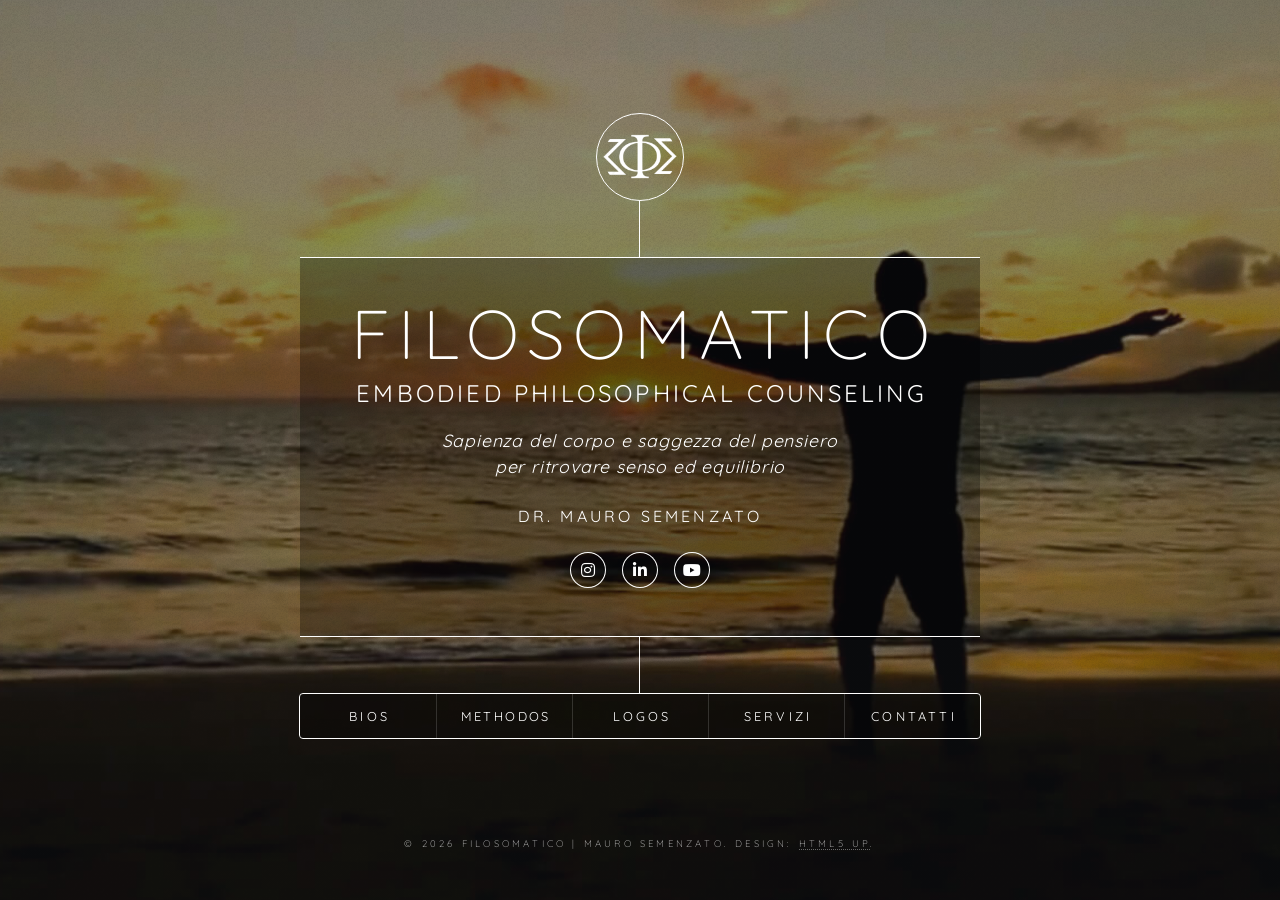
==== index.html @ 144b0bae "correzione micro testimonial" ====
<!DOCTYPE HTML>
<html lang="it">
<head>
    <title>Filosomatico | Somatic Experiencing | Embodied Philosophical Counseling</title>
    <meta charset="utf-8" />
    <meta name="viewport" content="width=device-width, initial-scale=1, user-scalable=no" />
    
    <meta name="description" content="Dr. Mauro Semenzato – Embodied Philosophical Counseling e Somatic Experiencing. Integrazione di corpo e parola per affrontare stress, addiction e burnout a Mestre e online." />
    <link rel="canonical" href="https://filosomatico.com/" />
    
    <meta property="og:type" content="website" />
    <meta property="og:url" content="https://filosomatico.com/" />
    <meta property="og:title" content="Filosomatico | Somatic Experiencing | Embodied Philosophical Counseling" />
    <meta property="og:description" content="Integrazione di corpo e parola per affrontare stress, addiction e burnout a Mestre e online con il Dr. Mauro Semenzato." />
    <meta property="og:image" content="https://filosomatico.com/images/screenhome.jpg" />

    <meta property="twitter:card" content="summary_large_image" />
    <meta property="twitter:url" content="https://filosomatico.com/" />
    <meta property="twitter:title" content="Filosomatico | Somatic Experiencing | Embodied Philosophical Counseling" />
    <meta property="twitter:description" content="Integrazione di corpo e parola per affrontare stress, addiction e burnout a Mestre e online con il Dr. Mauro Semenzato." />
    <meta property="twitter:image" content="https://filosomatico.com/images/screenhome.jpg" />

    <link rel="icon" type="image/png" href="images/favicon.png">
    <link rel="stylesheet" href="assets/css/main.css?v=4.0" />
    <noscript><link rel="stylesheet" href="assets/css/noscript.css" /></noscript>

    <script type="application/ld+json">
    {
      "@context": "https://schema.org",
      "@graph": [
        {
          "@type": "WebSite",
          "@id": "https://filosomatico.com/#website",
          "url": "https://filosomatico.com",
          "name": "Filosomatico",
          "publisher": { "@id": "https://filosomatico.com/#organization" }
        },
        {
          "@type": "ProfessionalService",
          "@id": "https://filosomatico.com/#service",
          "name": "Filosomatico - Dr. Mauro Semenzato",
          "url": "https://filosomatico.com",
          "image": "https://filosomatico.com/images/screenhome.jpg",
          "description": "Embodied Philosophical Counseling e Somatic Experiencing a Mestre e online.",
          "address": {
            "@type": "PostalAddress",
            "addressLocality": "Mestre",
            "addressRegion": "VE",
            "addressCountry": "IT"
          }
        },
        {
          "@type": "Organization",
          "@id": "https://filosomatico.com/#organization",
          "name": "Filosomatico",
          "url": "https://filosomatico.com",
          "logo": {
            "@type": "ImageObject",
            "url": "https://filosomatico.com/images/logo.png"
          },
          "sameAs": ["https://www.linkedin.com/in/maurosemenzato/"]
        },
        {
          "@type": "Person",
          "@id": "https://filosomatico.com/#author",
          "name": "Mauro Semenzato",
          "jobTitle": "Philosophical Counselor",
          "url": "https://filosomatico.com",
          "sameAs": ["https://www.linkedin.com/in/maurosemenzato/"]
        }
      ]
    }
    </script>
</head>
    <body class="is-preload">

        <div id="wrapper">

            <header id="header">
                <div class="logo">
                    <img src="images/logo-bianco.png" class="blend-logo" alt="Logo Filosomatico: Sintesi tra Soma (corpo), Sophia (saggezza) e Philia (amore, amicizia)" />
                </div>
                <div class="content">
                    <div class="inner">
                        <h1>Filosomatico</h1>
                        <h2><strong>Embodied Philosophical Counseling</strong></h2>
                        
                        <div style="margin-bottom: 1.5rem; text-transform: none !important; letter-spacing: 0.05rem; line-height: 1.5; font-size: clamp(0.8rem, 2.5vw, 1.1rem);">
                            <span style="display: block; white-space: nowrap;"><strong><em>Sapienza del corpo e saggezza del pensiero</em></strong></span>
                            <span style="display: block; white-space: nowrap;"><strong><em>per ritrovare senso ed equilibrio</em></strong></span>
                        </div>
                        
                        <h3 style="margin-bottom: 0;"><strong>dr. Mauro Semenzato</strong></h3>
                        
                        <ul class="icons" style="margin-top: 1.5rem; margin-bottom: 0;">
                            <li><a href="https://www.instagram.com/filosomatico" class="icon brands fa-instagram" target="_blank"><span class="label">Instagram</span></a></li>
                            <li><a href="https://www.linkedin.com/in/maurosemenzato" class="icon brands fa-linkedin-in" target="_blank"><span class="label">LinkedIn</span></a></li>
                            <li><a href="INSERISCI_QUI_LINK_YOUTUBE" class="icon brands fa-youtube" target="_blank"><span class="label">YouTube</span></a></li>
                        </ul>
                    </div>
                </div>
                <nav>
                    <ul>
                        <li><a href="#intro"><strong>Bios</strong></a></li>
                        <li><a href="#methodos" style="letter-spacing: 0.15rem !important; text-indent: 0.15rem !important;"><strong>Methodos</strong></a></li>
                        <li><a href="#logos"><strong>Logos</strong></a></li>
                        <li><a href="#about"><strong>Servizi</strong></a></li>
                        <li><a href="#contact"><strong>Contatti</strong></a></li>
                    </ul>
                </nav>
            </header>
				<!-- Main -->
					<div id="main">

    <article id="intro">
        <h2 class="major">Bios</h2>
        <span class="image main"><img src="images/quadro-1.jpg" alt="Dettaglio del quadro astratto presente nello studio di Mauro Semenzato" /></span>
        <h3>L'atto motorio è la culla della mente (C.R. Sherrington)</h3>

        <p>Mi chiamo Mauro, sono figlio di due insegnanti di educazione fisica e sono stato un giovane sportivo io stesso. Da ragazzo pensavo che sarei diventato un atleta professionista. Oppure uno scrittore. O magari uno scienziato, un astronomo.</p>

        <p>Mi piaceva saltare, mi piaceva scrivere e mi piacevano le stelle e la natura.</p>

        <p>
            <span class="image left">
                <img src="images/filosomatico-instagram.jpg" alt="Mauro Semenzato Mindful movement meditazione in movimento in riva all'oceano" />
            </span>
            Da oltre vent'anni, invece, <span class="evidenza">mi occupo di consapevolezza corporea, di mindfulness in movimento e di pratiche di regolazione del sistema nervoso</span> per l'equilibrio psicofisico e il benessere delle persone.
        </p>

        <p>Ho una prima Laurea con Lode in Filosofia, una seconda laurea con 110/110 in Psicologia e sono stato borsista di ricerca in Neuroetica delle Dipendenze presso la SISSA di Trieste.</p>

        <p>La passione per la mediazione corporea nella relazione d'aiuto mi ha portato a completare diversi percorsi pluriennali di formazione, tra cui <a href="#methodos">Somatic Experiencing®</a>, <a href="#methodos">Approccio Trager®</a> e <a href="#methodos">Counseling Umanistico Integrato</a>, oltre a fare esperienza diretta di metodologie come Metodo Feldenkrais, Prenatal and Birth Therapy, Costellazioni Sistemiche Spirituali, Metodo Hoffman e due diversi protocolli di mindfulness (MBSR e MBLC).</p>

        <p>
            <span class="image left">
                <img src="images/Bios-primo-piano.jpg" alt="Primo piano dr. Mauro Semenzato - Filosofo Counselor Somatic Experiencing Practitioner" />
            </span>
            Ognuna di queste esperienze mi ha lasciato qualcosa di importante sul piano professionale ma, ancor più, sul piano personale.
        </p>

        <p>Dal 2013 lavoro nell'ambito della cura delle dipendenze, dal 2016 presso il <a href="https://www.centrosoranzo.it" target="_blank">Centro Soranzo</a> - struttura d'eccellenza che adotta un <span class="evidenza">approccio psicotraumatologico integrato ai disturbi da addiction.</span></p>

        <p>Dal 2021 faccio parte del direttivo SITD Triveneto e svolgo attività di ricerca, divulgazione e formazione sulla cura e la prevenzione delle dipendenze, in collaborazione con università e istituzioni scientifiche.</p>

        <p>Come membro del team di Assistenti di <a href="https://www.somatic-experiencing.it/" target="_blank">Somatic Experiencing® - Italia</a> affianco i professionisti e le professioniste in formazione e sono autorizzato ad offrire loro le sessioni certificate obbligatorie ai fini del conseguimento del diploma di Somatic Experiencing® Practitioner.</p>

        <p>
            <span class="image left">
                <img src="images/pragma.jpg" alt="Mauro Semenzato docente al Master in Counseling Filosofico di PRAGMA Society" />
            </span>
            Da alcuni anni collaboro con il <a href="https://pragmasociety.org/master-counseling-filosofico/" target="_blank">Master in Counseling Filosofico</a> di PRAGMA Society (Milano), svolgendo attività di <span class="evidenza">docenza sui temi delle attività a mediazione corporea e animale</span>, mentre in passato ho contribuito all’esperienza del Seminario Aperto di Pratiche Filosofiche dell’Università “Ca’ Foscari” di Venezia.
        </p>

        <p>Il mio focus attuale è <span class="evidenza">l'integrazione delle competenze di embodiment e di regolazione del sistema nervoso con quelle filosofiche e del pensiero pratico</span>, al servizio della relazione d'aiuto, delle persone, dei professionisti e delle équipe multidisciplinari con cui collaboro o di cui faccio parte.</p>

        <p>A margine di tutto ciò, suono la chitarra e scrivo canzoni da quando avevo dieci anni e ho un'inspiegabile passione per le avanguardie pittoriche del primo '900, in particolare per il movimento espressionista Blaue Reiter.</p>

        <p>
            <span class="image left">
                <img src="images/comunicazionearcaica1.jpg" alt="Mauro Semenzato - Dialogo tonico-posturale con un cavallo al pascolo in montagna" />
            </span>
            Amo ancora soffermarmi a guardare le stelle e, quando posso, me ne scappo a camminare in natura, specialmente in montagna.
        </p>
        
        <p>Ci trovo sempre qualche cosa da imparare, su me stesso e sulla nostra condizione di animali umani.</p>
        
        <p>Ne sa qualcosa chi mi segue sui miei profili social, soprattutto su Instagram.</p>

        <p>Se ne hai voglia puoi farlo anche tu. :-)</p>

        <ul class="icons bios-socials">
            <li><a href="https://www.instagram.com/filosomatico" class="icon brands fa-instagram" target="_blank"><span class="label">Instagram</span></a></li>
            <li><a href="https://www.linkedin.com/in/maurosemenzato" class="icon brands fa-linkedin-in" target="_blank"><span class="label">LinkedIn</span></a></li>
            <li><a href="INSERISCI_QUI_LINK_YOUTUBE" class="icon brands fa-youtube" target="_blank"><span class="label">YouTube</span></a></li>
        </ul>

        <hr class="bios-divider" />

        <h3 class="major bios-testimonials-title">Dicono di me</h3>

        <div class="testimonials-grid">
            
            <div class="testimonial-card">
                <div class="testimonial-header">
                    <div class="avatar-container">
                        <img src="images/enrico.jpg" alt="Ritratto di Enrico Gallorini">
                    </div>
                    <div class="quote-icon">“</div>
                </div>
                <p class="testimonial-text">
                    Mi ha insegnato, quando più ne avevo bisogno, a ricondurre la mente al corpo per ritrovare calma e centratura. Con il suo aiuto non soltanto <span class="highlight">ho ritrovato il dono della presenza mentale e la capacità di meravigliarmi per le cose ordinarie, ma ne ho anche tratto nuove ispirazioni per il mio lavoro.</span> Provo ancora gratitudine per il percorso fatto assieme.
                </p>
                <div class="testimonial-author">
                    <span class="author-name">Enrico Gallorini</span>
                    <span class="author-role">CEO @ GRS Research & Strategy, Dubai</span>
                    <span class="author-book">Autore di "In-Person: A Journey Through the Unstoppable Evolution of Events" (2024)</span>
                    <a href="https://in-person.website" target="_blank" class="author-link">Scopri il suo libro</a>
                </div>
            </div>

            <div class="testimonial-card">
                <div class="testimonial-header">
                    <div class="avatar-container">
                        <img src="images/foto-testimonial.jpg" alt="Ritratto della testimonial">
                    </div>
                    <div class="quote-icon">“</div>
                </div>
                <p class="testimonial-text">
                    Under Construction <span class="highlight">Under construction</span>
                </p>
                <div class="testimonial-author">
                    <span class="author-name">Under Construction</span>
                    <span class="author-role">Under construction</span>
                    
                    <a href="LINK_AMAZON_O_EDITORE" target="_blank" class="author-link">Scopri il suo libro</a>
                </div>
            </div>

        </div>
    </article>
                        

	<article id="methodos">
    <h2 class="major">Methodos</h2>
    <span class="image main"><img src="images/quadro-2.jpg" alt="Dettaglio del quadro astratto presente nello studio di Mauro Semenzato" /></span>

    <h3>Embodied Philosophical Counseling</h3>
    <p>Una via che nasce dall'intreccio di tanti sentieri.</p>

    <p>Quando sentiamo la parola "metodo" tendiamo a pensare a una sorta di manuale di istruzioni. 
    Eppure l'etimologia di "methodos" rimanda all'idea del cammino, del passaggio che conduce oltre e altrove, un po' come un valico tra due montagne. 
    E come sanno bene gli assidui camminatori, allo stesso valico si può giungere seguendo percorsi differenti, che convergono verso la medesima direzione.</p>

    <p>Così è stato per il mio percorso di evoluzione personale e professionale, che si è nutrito di molteplici radici, ognuna delle quali svolge un ruolo nel mio modo di lavorare con le persone.</p>

    <div id="EPC-deep" class="contenuto-nascosto">
        <p>Chiamo dunque "Embodied Philosophical Counseling" l'insieme di competenze che caratterizza la mia offerta di servizi.</p>
        
        <p>In questa pagina potrai approfondire ognuna delle metodologie specifiche in cui mi sono diplomato e delle cui caratteristiche potrai usufruire. 
        Ad esse va aggiunta l'attitudine filosofica, come sfondo di senso e imprescindibile collante.</p>

        <p><span class="evidenza">Filosofia. In cosa fa la differenza?</span></p>

        <p>Adottare un approccio filosofico alla relazione d'aiuto significa per me molte cose, ma ce ne sono alcune che voglio portare alla tua attenzione:</p>
        
        <ul>
            <li>Lavoreremo fianco a fianco, come due ricercatori del vero, del bello e del buono, in vista del tuo bene e della tua fioritura esistenziale.</li>
            <li>Ti aiuterò a sottoporre la tua vita ad esame sulla base dei tuoi stessi valori, della tua stessa ragione e della tua sensibilità.</li>
            <li>Non ti sottoporrò a diagnosi e non ti dirò dall'alto che cosa devi fare, ma potrò invitarti a fare pratica di regolazione e determinazione di te.</li>
            <li>Ti aiuterò a fare chiarezza nella confusione, distinguendo ogni dettaglio dall'altro con rigore e precisione (diairesis) ma senza mai perdere le connessioni e la visione d'insieme (synagoge).</li>
            <li>Sarò aperto a incontrare la tua visione del mondo, qualunque essa sia, desideroso di comprenderla a fondo come una delle possibili risposte al mistero di esistere.</li>
            <li>Sarò pronto ad affrontare dilemmi etici e temi spirituali, senza preclusioni o pregiudizi.</li>
            <li>Non indietreggerò di fronte al tema della morte e del rapporto con l'assoluto, se questo sarà importante per te.</li>
            <li>Sarò la tua guida nei luoghi non visti e non pensati del tuo mondo e, come tale, sarò disposto ad imparare ad ogni istante da te. Al tempo stesso, ti solleciterò con il mio sguardo sulle cose, il mio pensiero e il mio sentire.</li>
        </ul>
    </div>

    <ul class="actions" style="clear: both; margin-top: 1rem;">
        <li><a href="javascript:void(0);" class="button" onclick="gestisciTesto('EPC-deep', this)">Espandi</a></li>
    </ul>

        
    <h3>Somatic Experiencing&reg;</h3>
    <p>"Il trauma non è nell'evento, ma in ciò che tratteniamo dentro in assenza di un testimone empatico" (Peter Levine)</p>

    <p>Sviluppato a partire dagli anni settanta del secolo scorso da Peter Levine, ricercatore multidisciplinare che si è occupato di fisiologia dello stress, biologia, etologia, neuroscienze e psicologia, Somatic Experiencing&reg; è un approccio naturalistico e psicofisiologico alla rinegoziazione delle esperienze traumatiche, basato su un'articolata comprensione neurofisiologica ed etologica della risposta allo stress.</p>

    <div id="SE-deep" class="contenuto-nascosto">
        <p>Dal punto di vista metodologico, si impernia sull’accompagnamento del cliente nell’esplorazione della propria esperienza corporea (cinestesica, propriocettiva ed enterocettiva) a partire da una relazione sintonizzata con l’operatore e dalla creazione di condizioni percepite come sicure.</p>

        <p><span class="evidenza">Obiettivo dell'intervento è il ripristino delle capacità di regolazione dell’organismo</span>, attraverso il completamento delle risposte alla minaccia rimaste inconcluse in occasione dell'evento traumatico o a causa dell'atmosfera traumatica del passato: il trauma non risiede nell'evento, ma nella fisiologia alterata dai processi non completati.</p>

        <p>Il focus dell'operatore, pertanto, non sarà sui contenuti della narrazione del cliente ma sulle risposte fisiologiche del suo sistema nervoso autonomo, che si manifestano attraverso il corpo e che si possono notare con l'osservazione o percepire per risonanza.</p>

        <p><span class="evidenza">Oltre il linguaggio: parlare all'Animale che siamo</span></p>

        <p>"Zoon logon echon": secondo la definizione aristotelica, l'umano è un animale (Zoon) dotato di linguaggio e di pensiero razionale. Su questa specificità si concentra la maggior parte delle "terapie della parola", che abbandonano il corpo alla sfera di competenza esclusiva dell'intervento biomedico e del suo approccio meccanicistico.</p>

        <p>Somatic Experiencing&reg;, invece, <span class="evidenza">si prende cura dello Zoon</span>, di quella base animale che, se trascurata, può prendere il sopravvento sulle nostre funzioni cognitive di regolazione delle emozioni ed elaborazione del pensiero.</p>

        <p>Per questo, durante le sessioni, la narrazione viene spesso spezzettata o rallentata: prioritario è dare tempo al sistema nervoso di processare le attivazioni fisiologiche legate alle memorie implicite che si riattivano nel presente, prima che queste sfuggano o diventino troppo intense e potenzialmente soverchianti.</p>

        <p>Per agevolare il processo, l'operatore aiuta il cliente a procedere lentamente, facendo un passo alla volta e alternando tra il contatto con elementi di sostegno e piccoli pezzi di materiale traumatico.</p>

        <p>In questo modo, si permette alla persona di fare esperienza incarnata di processi di autoregolazione efficaci e sostenuti dalle risorse attuali, in relazione a porzioni gestibili di memorie traumatiche del passato, che vengono così un po' alla volta rinegoziate a livello della fisiologia e non soltanto rielaborate cognitivamente in superficie.</p>

        <p>La rinegoziazione, più che assumere la forma di gesti volontari eclatanti, si manifesterà piuttosto sotto forma di processi autonomici involontari, assestamenti tonico-posturali, impulsi al movimento e movimenti preparatori legati a varie fasi di risposta alla minaccia, da seguire e accompagnare con calma e presenza, sentendone l'effetto nel corpo.</p>

        <p>Somatic Experiencing&reg; è un approccio basato sul contenimento: non promuove la catarsi, aiuta la persona a passare dalla frammentazione all’integrazione, recuperando la continuità del sé.</p>
    </div>

    <ul class="actions" style="clear: both; margin-top: 1rem;">
        <li><a href="javascript:void(0);" class="button" onclick="gestisciTesto('SE-deep', this)">Espandi</a></li>
    </ul>

    
    <h3>Approccio Trager&reg;</h3>
    <p>"Siamo immersi in un oceano di piacevolezza" (Milton Trager)</p>
    
    <p>Sviluppato dal medico e danzatore acrobatico americano Milton Trager (1908-1997), l'Approccio Trager&reg; è descritto come una disciplina di educazione al movimento che, attraverso il linguaggio del tocco e l'esplorazione consapevole del movimento, punta all'armonica integrazione di corpo e mente nell'interazione con l'ambiente e nelle gestualità della vita quotidiana.</p>

    <div id="Trager-deep" class="contenuto-nascosto">
        <p>Caratteristico di questo metodo è l'ascolto meditativo del corpo in movimento, specialmente in relazione alla forza di gravità e alla polarità “tensione-distensione”, orientato da domande aperte che invitano a esplorare qualità positive come fluidità, leggerezza, stabilità, elasticità e piacevolezza, nonché a giocare con diversi ritmi, ampiezze e intensità.</p>

        <p>Esso comprende una componente di esplorazione del movimento attivo, che si può svolgere facilmente anche in gruppo (una sorta di mindfulness in movimento orientata da immagini e domande aperte) e una componente di esplorazione del movimento passivo (lasciarsi muovere dall'operatore) che si svolge in sessioni individuali con l'ausilio di un lettino da massaggio, di una sedia, oppure di un materassino.</p>

        <p><span class="evidenza">Oltre la postura: la Via della piacevolezza</span></p>

        <p>Cuore del metodo, in entrambe le componenti, è senza dubbio la qualità della presenza e della consapevolezza che vengono sperimentate e coltivate, in primo luogo dall'operatore.</p>

        <p>Una profonda e concreta connessione con se stessi che, a partire dal corpo, si espande a comprendere l'ambiente circostante e perfino un senso di totalità: ciò che Romain Rolland chiamava "sentimento oceanico" e che, con Epicuro, potremmo ricondurre all'esperienza del "nudo piacere di vivere".</p>

        <p>Una Via della piacevolezza, dunque, che attraverso <span class="evidenza">il movimento conduce alla quiete della consapevolezza sentita della Vita che accade e ci sostiene.</span></p>

        <p>L'Approccio Trager&reg; è una tipologia di lavoro fortemente orientata alle risorse, che facilita l'accesso all'esperienza corporea e alla spontaneità, grazie all'accento sul piacere e sulla distensione, l'attitudine giocosa e non giudicante, la grande libertà di esplorazione e l'assenza di forme esecutive ortodosse a cui doversi adeguare in modo performativo.</p>

        <p>Nell'ottica di Milton Trager, gli eventi traumatici non si possono cancellare, ma gli schemi di tensione che ne derivano si possono modificare: il modo per farlo è accumulare sufficienti esperienze corporee di segno positivo, che facciano sperimentare al sistema nervoso quanto è possibile lasciar andare e stare bene ora.</p>
    </div>

    <ul class="actions" style="clear: both; margin-top: 1rem;">
        <li><a href="javascript:void(0);" class="button" onclick="gestisciTesto('Trager-deep', this)">Espandi</a></li>
    </ul>

   
    <h3>Counseling Umanistico Integrato</h3>
    <p>"Quel che sono è sufficiente, se solo riesco ad esserlo" (Carl Rogers)</p>
    
    <p>Il counseling è una relazione d’aiuto centrata sull’ascolto profondo e non giudicante della persona, dei suoi vissuti, delle sue difficoltà ma anche dei suoi desideri, dei suoi bisogni e delle sue qualità personali.</p>

    <div id="counseling-deep" class="contenuto-nascosto">
        <p>Il primo e fondamentale servizio che il counselor offre al proprio cliente è quello di un’accoglienza empatica, di uno spazio protetto in cui potersi esprimere liberamente, sentendosi realmente compreso, riconosciuto, rispettato e valorizzato.</p>
        
        <p>Il counseling muove dalla convinzione che in ognuno di noi vi siano le risorse necessarie a superare le situazioni più difficili e dolorose, per indirizzare la propria vita e le proprie scelte verso una condizione di maggiore felicità.</p>

        <p>A partire da questo presupposto, il counselor aiuta la persona a comprendere più a fondo e più chiaramente se stessa, le proprie convinzioni, le proprie emozioni, i propri desideri e obiettivi, in modo tale da trovare le proprie soluzioni creative e le proprie risposte, per affrontare particolari situazioni o specifici problemi di carattere non psicopatologico.</p>

        <p><span class="evidenza">NOTA</span></p>
        <ul>
            <li>Il Counseling non è psicoterapia</li>
            <li>Il Counseling non è un intervento di diagnosi e cura</li>
            <li>Un ciclo di counseling si struttura in un numero limitato di incontri (max 10 incontri); tra un ciclo di counseling e quello (eventuale) successivo va previsto un intervallo di tempo di almeno 100 giorni</li>
            <li>Il counselor è un professionista riconosciuto ai sensi della Legge n. 4 del 14 gennaio 2013</li>
        </ul>
    </div>

    <ul class="actions" style="clear: both; margin-top: 1rem;">
        <li><a href="javascript:void(0);" class="button" onclick="gestisciTesto('counseling-deep', this)">Espandi</a></li>
    </ul>

    
    <h3>Training Autogeno</h3>
    <p>"Essere in grado di distendersi significa non essere più in balia di se stessi" (J.H. Schulz)</p>
    
    <p>Sviluppato dallo psichiatra tedesco Johannes Heinrich Schulz a partire dagli anni '30, il Training Autogeno è una tecnica di auto-distensione che permette di produrre autonomamente modificazioni fisiologiche reali (regolazione del tono muscolare, della funzione vascolare e dell'attività viscerale) attraverso una specifica forma di concentrazione passiva.</p>

    <div id="TA-deep" class="contenuto-nascosto">
        <p>Il termine "autogeno" sottolinea la natura del metodo: non è un intervento subito dall'esterno, ma un processo che si genera (<em>genos</em>) da sé (<em>autos</em>). Attraverso l'apprendimento di una serie di esercizi di concentrazione mentale mirati a specifiche zone del corpo, la persona impara a indurre uno stato di commutazione autogena: un cambiamento profondo dello stato di coscienza che favorisce il recupero delle energie e il riequilibrio del sistema nervoso autonomo.</p>

        <p><span class="evidenza">Oltre il rilassamento: un esercizio di libertà</span></p>

        <p>Nel contesto Filosomatico, il Training Autogeno non è solo uno strumento per ridurre lo stress. È una pratica di "presenza" in cui la mente smette di voler controllare il corpo in modo muscolare e impara a <em>lasciar accadere</em> i processi fisiologici.</p>

        <p>Gli esercizi (Calore, Pesantezza, Cuore, Respiro, Plesso Solare e Fronte Fresca) diventano stazioni di un percorso di auto-osservazione che porta a una maggiore padronanza di sé e a una più profonda calma interiore. Questa metodologia si integra nel mio approccio come uno strumento fondamentale di auto-regolazione, fornendo al cliente una risorsa concreta e autonoma da portare nella propria quotidianità per gestire stati di ansia, insonnia o tensioni somatizzate.</p>
    </div>

    <ul class="actions" style="clear: both; margin-top: 1rem;">
        <li><a href="javascript:void(0);" class="button" onclick="gestisciTesto('TA-deep', this)">Espandi</a></li>
    </ul>
</article>

                      <article id="logos">
    <h2 class="major">Logos</h2>
    <span class="image main"><img src="images/quadro-1.jpg" alt="Dettaglio del quadro astratto presente nello studio di Mauro Semenzato" loading="lazy" /></span>
    <p>La parola come estensione del corpo.<br><br>Qui trovi alcune delle pubblicazioni e delle ricerche che sostengono e accompagnano il mio lavoro. Per restare aggiornatə, seguimi sui miei canali social.</p>
    
    <section>
        <ul class="icons">
            <li><a href="https://www.instagram.com/filosomatico" class="icon brands fa-instagram" target="_blank"><span class="label">Instagram</span></a></li>
            <li><a href="https://www.linkedin.com/in/maurosemenzato" class="icon brands fa-linkedin-in" target="_blank"><span class="label">LinkedIn</span></a></li>
            <li><a href="INSERISCI_QUI_LINK_YOUTUBE" class="icon brands fa-youtube" target="_blank"><span class="label">YouTube</span></a></li>
        </ul>

        <hr style="border: 0; border-top: 1px solid rgba(255, 255, 255, 0.1); margin-bottom: 3rem;" />
        
        <div class="libro-container">
            <span class="image left">
                <img src="images/primum-philosophari.jpg" alt="Primum Philosophari" loading="lazy" />
            </span>
            <h3>Primum Philosophari. Verità di tutti i tempi per la vita di tutti i giorni</h3>
            <p>Per questa antologia di pratiche filosofiche ho scritto due contributi, uno su Epicuro e uno su Marco Aurelio, entrambi centrati sul tema del corpo e della misura.<br>In un'epoca che ci spinge a oltrepassare compulsivamente ogni confine, il corpo ci riporta alla saggezza del limite, alla possibilità di abitare la soglia tra ciò che è dentro di noi e ciò che è tutto intorno a noi, con piena consapevolezza e responsabilità.</p>
            
            <div id="libro1-abstract" class="contenuto-nascosto">
                <p><strong>Frontespizi ed esergo:</strong></p>
                <span class="image fit">
                    <img src="images/Epicuro.png" alt="Epicuro" loading="lazy" />
                </span>
                <span class="image fit">
                    <img src="images/marco-aurelio.png" alt="Marco Aurelio" loading="lazy" />
                </span>
                <p><a href="https://www.mimesisedizioni.it/libro/9788857519203" target="_blank">Acquista</a></p>
            </div>
            
            <ul class="actions">
                <li><a href="javascript:void(0);" class="button" onclick="gestisciTesto('libro1-abstract', this)">Espandi</a></li>
            </ul>
        </div>

        <div class="libro-container">
            <span class="image left">
                <img src="images/comunicare-in-medicina.jpg" alt="Comunicare in medicina" loading="lazy" />
            </span>
            <h3>Comunicare in medicina. L'arte della relazione</h3>
            <p>In questo volume ho proposto la descrizione di un workshop di pratiche filosomatiche (ante litteram!) realizzato nel corso di un congresso dell'Ordine dei Medici di Venezia e dell'Università "Ca' Foscari" di Venezia, ispirato al pensiero di Marco Aurelio e intitolato "Il corpo e la cittadella interiore. Pratiche di ascolto e parola per la cura di sé e delle relazioni"</p>
            
            <div id="libro2-abstract" class="contenuto-nascosto">
                <p><a href="https://www.mimesisedizioni.it/libro/9788857525778" target="_blank">Acquista</a></p>
            </div>
            
            <ul class="actions">
                <li><a href="javascript:void(0);" class="button" onclick="gestisciTesto('libro2-abstract', this)">Espandi</a></li>
            </ul>
        </div>

        <div class="libro-container">
            <span class="image left">
                <img src="images/gestalt-trager.png" alt="Gestalt counseling e Trager" loading="lazy" />
            </span>
            <h3>Gestalt counseling e Approccio Trager®. Per un'arte relazionale dell'esperienza somatica</h3>
            <p>Pubblicato nel 2010 e non più disponibile in commercio, questo testo raccoglieva il lavoro e lo studio dei miei anni di formazione parallela in Counseling Umanistico Integrato e in Approccio Trager®, lanciando la sfida di comprendere e vivere realmente l'educazione somatica come un'arte della relazione incarnata.</p>
            <p>A distanza di tanti anni mi rendo conto che contiene alcune delle radici fondamentali del mio lavoro, della Pratica Filosomatica e dell'Embodied Philosophical Counseling.</p>
            <p>Espandi per vedere cosa ne diceva Gianni Francesetti, all'inizio della sua prefazione.</p>
            <div id="libro3-abstract" class="contenuto-nascosto">
                
                <span class="image fit">
                    <img src="images/prefazione.jpg" alt="Prefazione" loading="lazy" />
                </span>
            </div>
            
            <ul class="actions">
                <li><a href="javascript:void(0);" class="button" onclick="gestisciTesto('libro3-abstract', this)">Espandi</a></li>
            </ul>
        </div>

    <div class="libro-container">
    <span class="image left">
        <img src="images/aftercare.jpg" alt="Aftercare" loading="lazy" />
    </span>
    <h3>Aftercare e post-prevention nelle Addictions. Verso il benessere</h3>
    <p>A questo volume ho contribuito con un saggio intitolato "Yoga e altre pratiche contemplative basate sul movimento".</p>
    <p>Parzialmente tratto dal materiale della mia tesi di laurea in Psicologia su "Mindfulness e movimento: le Movement-based Embodied Contemplative Practices per il benessere psicofisico",
        il capitolo illustra su basi scientifiche le potenzialità di queste discipline nella cura delle dipendenze e nel benessere post-trattamento, sottolineando l'importanza di adottare
    opportuni accorgimenti trauma-informed.</p>
    <p>Espandi per visionare l'indice del mio contributo.</p>
        <div id="libroafter-abstract" class="contenuto-nascosto" style="clear: both; padding-top: 1.5rem;"> 
        
        <p style="margin-bottom: 1.5rem;">
            
            <span style="font-weight: 400; text-transform: uppercase; letter-spacing: 0.1rem; display: block; margin-top: 0.5rem;">Yoga e altre pratiche contemplative basate sul movimento</span>
        </p>

        <section>
            <p style="margin-bottom: 0.5rem;"><strong>1</strong> - Definizione dell'oggetto e cornice epistemologica</p>
            <div style="padding-left: 1.5rem; margin-bottom: 1.5rem; font-size: 0.95rem; opacity: 0.9;">
                1.1 - Cenni storici sullo Yoga<br>
                1.2 - Embodied cognition e MECPs<br>
                <span style="padding-left: 1rem; opacity: 0.7; font-style: italic; display: block;">1.2.1 - Embodiment e contemplative sciences</span>
                1.3 - Pratiche contemplative basate sul movimento<br>
                <span style="padding-left: 1rem; opacity: 0.7; font-style: italic; display: block;">1.3.1 - Il respiro, tra controllo motorio e funzioni cognitive</span>
            </div>

            <p style="margin-bottom: 0.5rem;"><strong>2</strong> - Benessere soggettivo e pratiche contemplative</p>
            <div style="padding-left: 1.5rem; margin-bottom: 1.5rem; font-size: 0.95rem; opacity: 0.9;">
                2.1 - Limiti e criticità della ricerca sulle MECPs<br>
                2.2 - Yoga e benessere: letteratura<br>
                2.3 - Letteratura su MECPs e addiction
            </div>

            <p style="margin-bottom: 0.5rem;"><strong>3</strong> - Yoga, trauma e dipendenze: clinica</p>
            <div style="padding-left: 1.5rem; margin-bottom: 1.5rem; font-size: 0.95rem; opacity: 0.9;">
                3.1 - Criteri di orientamento<br>
                3.2 - Yoga e trauma nel trattamento delle addictions<br>
                3.3 - Casi Studio (Marisa, Vanessa, Ettore)
            </div>

            <p><strong>4</strong> - Conclusioni</p>
        </section>

        <p style="margin-top: 2rem; padding-top: 1rem;">
            <a href="https://www.amazon.it/Aftercare-Post-prevention-nelle-Addiction-professionali/dp/8895425146" target="_blank">Acquista</a>
        </p>

    </div> <ul class="actions" style="clear: both; margin-top: 1rem;">
        <li><a href="javascript:void(0);" class="button" onclick="gestisciTesto('libroafter-abstract', this)">Espandi</a></li>
    </ul>

</div>

        <div class="libro-container">
            <span class="image left">
                <img src="images/MDDcopertina.jpg" alt="Medicina delle Dipendenze" loading="lazy" />
            </span>
            <h3>Dipendenza da analgesici e trattamento residenziale post-traumatico. Il caso di Anna</h3>
            <p>Articolo pubblicato nel 2020 sulla rivista Medicina delle Dipendenze - Italian Journal of Addictions.</p>
            <p>Attraverso un caso clinico vengono illustrate le correlazioni tra dolore cronico, trauma e dipendenza da analgesici, sottolineando l'importanza di adottare un modello di trattamento di tipo post-traumatico integrato.</p>
            <p>Espandi per visionare la prima pagina e per accedere al pdf completo.</p>
            <div id="libro4-abstract" class="contenuto-nascosto" style="clear: both; padding-top: 1.5rem;">
                <p><strong>Dalla prima pagina dell'articolo</strong></p>
                <span class="image fit">
                    <img src="images/MDDincipit.png" alt="Incipit MDD" loading="lazy" />
                </span>
                <p><a href="https://www.centrosoranzo.it/pdf/MDD38_06_semenzato_etal.pdf" target="_blank">Vedi pdf completo</a></p>
            </div>
            
            <ul class="actions" style="clear: both; margin-top: 1rem;">
                <li><a href="javascript:void(0);" class="button" onclick="gestisciTesto('libro4-abstract', this)">Espandi</a></li>
            </ul>
        </div>

        <div class="libro-container">
            <span class="image left">
                <img src="images/Alcologia_copertina.jpg" alt="Rivista Alcologia" loading="lazy" />
            </span>
            <h3>L'impulsività come dimensione dell'addiction. Focus sul disturbo di alcol</h3>
            <p>Articolo pubblicato nel 2022 sulla rivista Alcologia, in cui si esplorano le correlazioni tra impulsività e disturbi da uso di alcol.</p>
             <p>Espandi per visionare la prima pagina e per accedere al pdf completo.</p>
            <div id="libro5-abstract" class="contenuto-nascosto" style="clear: both; padding-top: 1.5rem;">
                
                <span class="image fit">
                    <img src="images/Alcologia_incipit.jpg" alt="Incipit Alcologia" loading="lazy" />
                </span>
                <p><a href="https://www.centrosoranzo.it/pdf/Limpulsivita_come_dimensione_delladdiction_Alcologia.pdf" target="_blank">Vedi pdf completo</a></p>
            </div>
            
            <ul class="actions" style="clear: both; margin-top: 1rem;">
                <li><a href="javascript:void(0);" class="button" onclick="gestisciTesto('libro5-abstract', this)">Espandi</a></li>
            </ul>
        </div>

    </section>
</article>				
						<!-- Servizi -->
							<article id="about">
    <h2 class="major">Servizi</h2>
    <span class="image main"><img src="images/quadro-2.jpg" alt="Dettaglio del quadro astratto presente nello studio di Mauro Semenzato" /></span>
    
    <p>Percorsi di integrazione tra corpo e parola, strutturati su misura per le tue esigenze:</p>
    <ul>
        <li>Migliorare la regolazione delle emozioni e delle risposte allo stress</li>
        <li>Modulare l'equilibrio vita-lavoro e prevenire il burnout</li>
        <li>Attraversare fasi di difficoltà e di cambiamento</li>
        <li>Ritrovare senso e orientamento esistenziale</li>
        <li>Cominciare a riflettere sui comportamenti di addiction</li>
    </ul>
    
    <p><span class="evidenza">NOTA:</span> I miei servizi non sostituiscono l'intervento medico e psicoterapico.<br>La collaborazione stretta con psicologi psicoterapeuti e psichiatri, anche in ambito clinico, è mia prassi abituale e quotidiana, come membro dell'équipe multidisciplinare del <a href="https://www.centrosoranzo.it" target="_blank">Centro Soranzo</a> per la cura delle dipendenze.</p>                               

    <div class="services-grid">
    
        <div class="service-card">
            <div class="icon-header">
                <i class="fas fa-compass"></i>
            </div>
            <h3 id="card-assessment">Assessment</h3>
            <span class="subtitle">Online - 50/60 min</span>
            <p>Il primo passo per conoscerci e per orientarti.<br>Un colloquio preliminare per valutare la tua domanda e definire il percorso più adatto alle tue necessità.</p>
            <ul class="actions">
                <li><a href="#contact" class="button">PRENOTA</a></li>
            </ul>
        </div>

        <div class="service-card">
            <div class="icon-header">
                <i class="fas fa-hands-helping"></i>
            </div>
            <h3>Sessioni Individuali</h3>
            <span class="subtitle">Online e In presenza (60 min)</span>
            <p>Procedere insieme, al passo giusto per te.<br>Le tappe del tuo percorso di trasformazione e consapevolezza, con <a href="#methodos">i metodi</a> dell'Embodied Philosophical Counseling.</p>
            <ul class="actions">
                <li><a href="#contact" class="button">PRENOTA</a></li>
            </ul>
        </div>

        <div class="service-card">
            <div class="icon-header">
                <i class="fas fa-users"></i>
            </div>
            <h3>Workshops e Docenze</h3>
            <span class="subtitle">Embodiment e Pratica Filosomatica</span>
            <p>Formazione per gruppi, aziende e operatori sanitari.<br>Laboratori teorico-esperienziali per integrare psicofisiologia e regolazione del sistema nervoso autonomo, ascolto consapevole del corpo in movimento, cura del pensiero e della comunicazione.</p>
            <ul class="actions">
                <li><a href="#contact" class="button">PARLIAMONE</a></li>
            </ul>
        </div>

    </div>

    <hr style="border: 0; border-top: 1px solid rgba(255, 255, 255, 0.1); margin-top: 2.5rem; margin-bottom: 1rem;" />

    <h3 class="major" style="text-align: center; margin-bottom: 2rem;">Dicono di me</h3>


   <div class="testimonials-grid">
    
<div class="testimonial-card">
        <div class="testimonial-header">
            <div class="avatar-container">
                <img src="images/enrico.jpg" alt="Ritratto di Enrico Gallorini">
            </div>
            <div class="quote-icon">“</div>
        </div>
        <p class="testimonial-text">
            Mi ha insegnato, quando più ne avevo bisogno, a ricondurre la mente al corpo per ritrovare calma e centratura. Con il suo aiuto non soltanto <span class="highlight">ho ritrovato il dono della presenza mentale e la capacità di meravigliarmi per le cose ordinarie, ma ne ho anche tratto nuove ispirazioni per il mio lavoro.</span> Provo ancora gratitudine per il percorso fatto assieme.
        </p>
        <div class="testimonial-author">
            <span class="author-name">Enrico Gallorini</span>
            <span class="author-role">CEO @ GRS Research & Strategy, Dubai</span>
            <span class="author-book">Autore di "In-Person: A Journey Through the Unstoppable Evolution of Events" (2024)</span>
           <a href="https://in-person.website" target="_blank" class="author-link">Scopri il suo libro</a>
        </div>
    </div>

    <div class="testimonial-card">
        <div class="testimonial-header">
            <div class="avatar-container">
                <img src="images/foto-testimonial.jpg" alt="Ritratto della testimonial">
            </div>
            <div class="quote-icon">“</div>
        </div>
        <p class="testimonial-text">
            Under Construction <span class="highlight">Under construction</span>
        </p>
        <div class="testimonial-author">
            <span class="author-name">Under Construction</span>
            <span class="author-role">Under construction</span>
            
            <a href="LINK_AMAZON_O_EDITORE" target="_blank" class="author-link">Scopri il suo libro</a>
        </div>
    </div>

</div>

</article>
<article id="contact">
    <h2 class="major">Contatti</h2>
    <span class="image main"><img src="images/quadro-2.jpg" alt="Dettaglio del quadro astratto presente nello studio di Mauro Semenzato" /></span>
                                    
    <h3>Scrivimi per info o prenotazioni</h3>
    <p>Ricorda che puoi chiedermi un breve colloquio informativo gratuito e senza impegno di 20-25 min. al telefono o in videochiamata.</p>
    <p style="margin-top: -1rem">Oppure puoi prenotare una prima <a href="#about" class="scrolly-link" data-target="card-assessment">sessione di assessment</a> per valutare assieme il percorso da fare.</p>
    <p>Le sessioni individuali si svolgono online, oppure di persona, a Mestre o a Spinea (VE).</p>
    <form method="POST" action="https://formspree.io/f/mjgeaoya">
       <div class="fields">
    <div class="field half">
        <label for="name">Nome</label>
        <input type="text" name="name" id="name" autocomplete="name" required />
    </div>
    <div class="field half">
        <label for="email">Email</label>
        <input type="email" name="email" id="email" autocomplete="email" required />
    </div>
    <div class="field">
        <label for="message">Messaggio</label>
        <textarea name="message" id="message" rows="4" autocomplete="off" required></textarea>
    </div>
</div>
        
        <div style="margin-bottom: 2rem;">
            <input type="checkbox" id="privacy" name="privacy" required />
            <label for="privacy" style="font-size: 0.85rem; text-transform: none;">
                Acconsento al trattamento dei dati personali per la gestione della mia richiesta.
            </label>
        </div>

        <ul class="actions">
            <li><input type="submit" value="Invia Messaggio" class="primary" /></li>
            <li><input type="reset" value="Cancella" /></li>
        </ul>
    </form>

    <hr style="border: 0; border-top: 1px solid rgba(255, 255, 255, 0.1); margin-top: 3rem; margin-bottom: 3rem;" />
    
    <h3 style="text-align: left;">Seguimi sui miei canali social</h3>
    <ul class="icons" style="margin-top: 1.5rem !important; margin-bottom: 2rem !important; justify-content: flex-start; display: flex;">
        <li><a href="https://www.instagram.com/filosomatico" class="icon brands fa-instagram" target="_blank"><span class="label">Instagram</span></a></li>
        <li><a href="https://www.linkedin.com/in/maurosemenzato" class="icon brands fa-linkedin-in" target="_blank"><span class="label">LinkedIn</span></a></li>
        <li><a href="INSERISCI_QUI_LINK_YOUTUBE" class="icon brands fa-youtube" target="_blank"><span class="label">YouTube</span></a></li>
    </ul>
</article>

						<!-- Elements -->
							<article id="elements">
								<h2 class="major">Elements</h2>

								<section>
									<h3 class="major">Text</h3>
									<p>This is <b>bold</b> and this is <strong>strong</strong>. This is <i>italic</i> and this is <em>emphasized</em>.
									This is <sup>superscript</sup> text and this is <sub>subscript</sub> text.
									This is <u>underlined</u> and this is code: <code>for (;;) { ... }</code>. Finally, <a href="#">this is a link</a>.</p>
									<hr />
									<h2>Heading Level 2</h2>
									<h3>Heading Level 3</h3>
									<h4>Heading Level 4</h4>
									<h5>Heading Level 5</h5>
									<h6>Heading Level 6</h6>
									<hr />
									<h4>Blockquote</h4>
									<blockquote>Fringilla nisl. Donec accumsan interdum nisi, quis tincidunt felis sagittis eget tempus euismod. Vestibulum ante ipsum primis in faucibus vestibulum. Blandit adipiscing eu felis iaculis volutpat ac adipiscing accumsan faucibus. Vestibulum ante ipsum primis in faucibus lorem ipsum dolor sit amet nullam adipiscing eu felis.</blockquote>
									<h4>Preformatted</h4>
									<pre><code>i = 0;

while (!deck.isInOrder()) {
    print 'Iteration ' + i;
    deck.shuffle();
    i++;
}

print 'It took ' + i + ' iterations to sort the deck.';</code></pre>
								</section>

								<section>
									<h3 class="major">Lists</h3>

									<h4>Unordered</h4>
									<ul>
										<li>Dolor pulvinar etiam.</li>
										<li>Sagittis adipiscing.</li>
										<li>Felis enim feugiat.</li>
									</ul>

									<h4>Alternate</h4>
									<ul class="alt">
										<li>Dolor pulvinar etiam.</li>
										<li>Sagittis adipiscing.</li>
										<li>Felis enim feugiat.</li>
									</ul>

									<h4>Ordered</h4>
									<ol>
										<li>Dolor pulvinar etiam.</li>
										<li>Etiam vel felis viverra.</li>
										<li>Felis enim feugiat.</li>
										<li>Dolor pulvinar etiam.</li>
										<li>Etiam vel felis lorem.</li>
										<li>Felis enim et feugiat.</li>
									</ol>
									<h4>Icons</h4>
									<ul class="icons">
										<li><a href="#" class="icon brands fa-twitter"><span class="label">Twitter</span></a></li>
										<li><a href="#" class="icon brands fa-facebook-f"><span class="label">Facebook</span></a></li>
										<li><a href="#" class="icon brands fa-instagram"><span class="label">Instagram</span></a></li>
										<li><a href="#" class="icon brands fa-github"><span class="label">Github</span></a></li>
									</ul>

									<h4>Actions</h4>
									<ul class="actions">
										<li><a href="#" class="button primary">Default</a></li>
										<li><a href="#" class="button">Default</a></li>
									</ul>
									<ul class="actions stacked">
										<li><a href="#" class="button primary">Default</a></li>
										<li><a href="#" class="button">Default</a></li>
									</ul>
								</section>

								<section>
									<h3 class="major">Table</h3>
									<h4>Default</h4>
									<div class="table-wrapper">
										<table>
											<thead>
												<tr>
													<th>Name</th>
													<th>Description</th>
													<th>Price</th>
												</tr>
											</thead>
											<tbody>
												<tr>
													<td>Item One</td>
													<td>Ante turpis integer aliquet porttitor.</td>
													<td>29.99</td>
												</tr>
												<tr>
													<td>Item Two</td>
													<td>Vis ac commodo adipiscing arcu aliquet.</td>
													<td>19.99</td>
												</tr>
												<tr>
													<td>Item Three</td>
													<td> Morbi faucibus arcu accumsan lorem.</td>
													<td>29.99</td>
												</tr>
												<tr>
													<td>Item Four</td>
													<td>Vitae integer tempus condimentum.</td>
													<td>19.99</td>
												</tr>
												<tr>
													<td>Item Five</td>
													<td>Ante turpis integer aliquet porttitor.</td>
													<td>29.99</td>
												</tr>
											</tbody>
											<tfoot>
												<tr>
													<td colspan="2"></td>
													<td>100.00</td>
												</tr>
											</tfoot>
										</table>
									</div>

									<h4>Alternate</h4>
									<div class="table-wrapper">
										<table class="alt">
											<thead>
												<tr>
													<th>Name</th>
													<th>Description</th>
													<th>Price</th>
												</tr>
											</thead>
											<tbody>
												<tr>
													<td>Item One</td>
													<td>Ante turpis integer aliquet porttitor.</td>
													<td>29.99</td>
												</tr>
												<tr>
													<td>Item Two</td>
													<td>Vis ac commodo adipiscing arcu aliquet.</td>
													<td>19.99</td>
												</tr>
												<tr>
													<td>Item Three</td>
													<td> Morbi faucibus arcu accumsan lorem.</td>
													<td>29.99</td>
												</tr>
												<tr>
													<td>Item Four</td>
													<td>Vitae integer tempus condimentum.</td>
													<td>19.99</td>
												</tr>
												<tr>
													<td>Item Five</td>
													<td>Ante turpis integer aliquet porttitor.</td>
													<td>29.99</td>
												</tr>
											</tbody>
											<tfoot>
												<tr>
													<td colspan="2"></td>
													<td>100.00</td>
												</tr>
											</tfoot>
										</table>
									</div>
								</section>

								<section>
									<h3 class="major">Buttons</h3>
									<ul class="actions">
										<li><a href="#" class="button primary">Primary</a></li>
										<li><a href="#" class="button">Default</a></li>
									</ul>
									<ul class="actions">
										<li><a href="#" class="button">Default</a></li>
										<li><a href="#" class="button small">Small</a></li>
									</ul>
									<ul class="actions">
										<li><a href="#" class="button primary icon solid fa-download">Icon</a></li>
										<li><a href="#" class="button icon solid fa-download">Icon</a></li>
									</ul>
									<ul class="actions">
										<li><span class="button primary disabled">Disabled</span></li>
										<li><span class="button disabled">Disabled</span></li>
									</ul>
								</section>

								<section>
									<h3 class="major">Form</h3>
									<form method="post" action="#">
										<div class="fields">
											<div class="field half">
												<label for="demo-name">Name</label>
												<input type="text" name="demo-name" id="demo-name" value="" placeholder="Jane Doe" />
											</div>
											<div class="field half">
												<label for="demo-email">Email</label>
												<input type="email" name="demo-email" id="demo-email" value="" placeholder="jane@untitled.tld" />
											</div>
											<div class="field">
												<label for="demo-category">Category</label>
												<select name="demo-category" id="demo-category">
													<option value="">-</option>
													<option value="1">Manufacturing</option>
													<option value="1">Shipping</option>
													<option value="1">Administration</option>
													<option value="1">Human Resources</option>
												</select>
											</div>
											<div class="field half">
												<input type="radio" id="demo-priority-low" name="demo-priority" checked>
												<label for="demo-priority-low">Low</label>
											</div>
											<div class="field half">
												<input type="radio" id="demo-priority-high" name="demo-priority">
												<label for="demo-priority-high">High</label>
											</div>
											<div class="field half">
												<input type="checkbox" id="demo-copy" name="demo-copy">
												<label for="demo-copy">Email me a copy</label>
											</div>
											<div class="field half">
												<input type="checkbox" id="demo-human" name="demo-human" checked>
												<label for="demo-human">Not a robot</label>
											</div>
											<div class="field">
												<label for="demo-message">Message</label>
												<textarea name="demo-message" id="demo-message" placeholder="Enter your message" rows="6"></textarea>
											</div>
										</div>
										<ul class="actions">
											<li><input type="submit" value="Send Message" class="primary" /></li>
											<li><input type="reset" value="Reset" /></li>
										</ul>
									</form>
								</section>

							</article>

					</div>

				<!-- Footer -->
					<footer id="footer">
						<p class="copyright">&copy; 2026 Filosomatico | Mauro Semenzato. Design: <a href="https://html5up.net">HTML5 UP</a>.</p>
					</footer>

			</div>

		<!-- BG -->
			<div id="bg"></div>

		<!-- Scripts -->
			<script src="assets/js/jquery.min.js"></script>
			<script src="assets/js/browser.min.js"></script>
			<script src="assets/js/breakpoints.min.js"></script>
			<script src="assets/js/util.js"></script>
			<script src="assets/js/main.js"></script>
<script>
function gestisciTesto(id, elemento) {
    var contenitore = document.getElementById(id);
    
    if (!contenitore.classList.contains('visibile')) {
        // APRE IL TESTO
        contenitore.style.display = "block";
        // Piccolo ritardo per permettere l'animazione di opacità
        setTimeout(function() {
            contenitore.classList.add('visibile');
        }, 10);
        elemento.innerHTML = "Contrai";
    } else {
        // CHIUDE IL TESTO
        contenitore.classList.remove('visibile');
        // Aspetta che finisca la sfumatura prima di nascondere del tutto
        setTimeout(function() {
            contenitore.style.display = "none";
        }, 500);
        elemento.innerHTML = "Espandi"; // O "Esplora"
    }
}
</script>
       <script>
    (function() {
        const links = document.querySelectorAll('.scrolly-link');

        links.forEach(link => {
            link.addEventListener('click', function(event) {
                // Leggiamo dove dobbiamo andare
                const targetId = this.getAttribute('data-target');
                const targetElement = document.getElementById(targetId);

                if (targetElement) {
                    // AUMENTATO A 700ms:
                    // Aspettiamo che Dimension finisca completamente di aprire la pagina
                    // e di resettare lo scroll in alto. SOLO DOPO scendiamo noi.
                    setTimeout(() => {
                        targetElement.scrollIntoView({ 
                            behavior: 'smooth', 
                            block: 'center' 
                        });
                    }, 700);
                }
            });
        });
    })();
</script>
        <script>
    let currentSlide = 0;

    function changeSlide(direction) {
        const slides = document.querySelectorAll('.testimonial-slide');

        // Se non ci sono slide nella pagina, ferma lo script
        if (slides.length === 0) return;

        // 1. Nascondi la slide corrente togliendo la classe 'active'
        slides[currentSlide].classList.remove('active');

        // 2. Calcola la nuova posizione matematica
        currentSlide += direction;

        // 3. Logica del Loop infinito (se vai oltre l'ultima, torna alla prima e viceversa)
        if (currentSlide >= slides.length) {
            currentSlide = 0;
        } else if (currentSlide < 0) {
            currentSlide = slides.length - 1;
        }

        // 4. Mostra la nuova slide aggiungendo la classe 'active'
        slides[currentSlide].classList.add('active');
    }
</script>
	</body>
</html>
---- assets/css/main.css ----
@import url('https://fonts.googleapis.com/css2?family=Quicksand:wght@300;400;700&display=swap');
@import url(fontawesome-all.min.css);

/*
	Dimension by HTML5 UP
	html5up.net | @ajlkn
	Free for personal and commercial use under the CCA 3.0 license (html5up.net/license)
*/

html, body, div, span, applet, object,
iframe, h1, h2, h3, h4, h5, h6, p, blockquote,
pre, a, abbr, acronym, address, big, cite,
code, del, dfn, em, img, ins, kbd, q, s, samp,
small, strike, strong, sub, sup, tt, var, b,
u, i, center, dl, dt, dd, ol, ul, li, fieldset,
form, label, legend, table, caption, tbody,
tfoot, thead, tr, th, td, article, aside,
canvas, details, embed, figure, figcaption,
footer, header, hgroup, menu, nav, output, ruby,
section, summary, time, mark, audio, video {
	margin: 0;
	padding: 0;
	border: 0;
	font-size: 100%;
	font: inherit;
	vertical-align: baseline;}

article, aside, details, figcaption, figure,
footer, header, hgroup, menu, nav, section {
	display: block;}

body {
	line-height: 1;
}

ol, ul {
	list-style: none;
}

blockquote, q {
	quotes: none;
}

	blockquote:before, blockquote:after, q:before, q:after {
		content: '';
		content: none;
	}

table {
	border-collapse: collapse;
	border-spacing: 0;
}

body {
	-webkit-text-size-adjust: none;
}

mark {
	background-color: transparent;
	color: inherit;
}

input::-moz-focus-inner {
	border: 0;
	padding: 0;
}

input, select, textarea {
	-moz-appearance: none;
	-webkit-appearance: none;
	-ms-appearance: none;
	appearance: none;
}

/* Basic */

	@-ms-viewport {
		width: device-width;
	}

	@media screen and (max-width: 480px) {

		html, body {
			min-width: 320px;
		}

	}

	html {
		box-sizing: border-box;
	}

	*, *:before, *:after {
		box-sizing: inherit;
	}

	body {
		background: #1b1f22;
	}

		body.is-preload *, body.is-preload *:before, body.is-preload *:after {
			-moz-animation: none !important;
			-webkit-animation: none !important;
			-ms-animation: none !important;
			animation: none !important;
			-moz-transition: none !important;
			-webkit-transition: none !important;
			-ms-transition: none !important;
			transition: none !important;
		}

/* Type */

	html {
		font-size: 16pt;
	}

		@media screen and (max-width: 1680px) {

			html {
				font-size: 12pt;
			}

		}

		@media screen and (max-width: 736px) {

			html {
				font-size: 11pt;
			}

		}

		@media screen and (max-width: 360px) {

			html {
				font-size: 10pt;
			}

		}

	body, input, select, textarea {
		color: #ffffff;
		font-family: 'Quicksand', sans-serif; /* Ecco la modifica pulita */
    font-weight: 300; /* 300 = Sottile ed elegante */
    font-size: 1rem;
    line-height: 1.65;
}

	a {
		-moz-transition: color 0.2s ease-in-out, background-color 0.2s ease-in-out, border-bottom-color 0.2s ease-in-out;
		-webkit-transition: color 0.2s ease-in-out, background-color 0.2s ease-in-out, border-bottom-color 0.2s ease-in-out;
		-ms-transition: color 0.2s ease-in-out, background-color 0.2s ease-in-out, border-bottom-color 0.2s ease-in-out;
		transition: color 0.2s ease-in-out, background-color 0.2s ease-in-out, border-bottom-color 0.2s ease-in-out;
		border-bottom: dotted 1px rgba(255, 255, 255, 0.5);
		text-decoration: none;
		color: inherit;
	}

		a:hover {
			border-bottom-color: transparent;
		}

	strong, b {
		color: #ffffff;
		font-weight: 400;
	}

	em, i {
		font-style: italic;
	}

	p {
		margin: 0 0 2rem 0;
	}

	h1, h2, h3, h4, h5, h6 {
		color: #ffffff;
		font-weight: 300;
		line-height: 1.5;
		margin: 0 0 1rem 0;
		text-transform: uppercase;
		letter-spacing: 0.2rem;
	}

		h1 a, h2 a, h3 a, h4 a, h5 a, h6 a {
			color: inherit;
			text-decoration: none;
		}

		h1.major, h2.major, h3.major, h4.major, h5.major, h6.major {
			border-bottom: solid 1px #ffffff;
			width: -moz-max-content;
			width: -webkit-max-content;
			width: -ms-max-content;
			width: max-content;
			padding-bottom: 0.5rem;
			margin: 0 0 2rem 0;
		}

h1 {
    font-size: 3rem;    /* Aumenta questo valore (prova 3.5rem, 4rem o anche 5rem) */
    font-weight: 300;   /* <--- AGGIUNGI QUESTO per assicurarti che resti sottile */
    line-height: 1.1;   /* Riduciamo un po' l'interlinea perché il font è grande */
    letter-spacing: 0.5rem; /* Puoi aumentarlo a 0.7rem se vuoi più "aria" tra le lettere */
    margin-bottom: 0.5rem; /* Opzionale: riduce lo spazio sotto il titolo */
}

	h2 {
		font-size: 1.5rem;
		line-height: 1.4;
		letter-spacing: 0.5rem;
	}

	h3 {
		font-size: 1rem;
	}

	h4 {
		font-size: 0.8rem;
	}

	h5 {
		font-size: 0.7rem;
	}

	h6 {
		font-size: 0.6rem;
	}

	@media screen and (max-width: 736px) {

		h1 {
			font-size: 1.75rem;
			line-height: 1.4;
		}

		h2 {
			font-size: 1.25em;
			line-height: 1.5;
		}

	}

	sub {
		font-size: 0.8rem;
		position: relative;
		top: 0.5rem;
	}

	sup {
		font-size: 0.8rem;
		position: relative;
		top: -0.5rem;
	}

	blockquote {
		border-left: solid 4px #ffffff;
		font-style: italic;
		margin: 0 0 2rem 0;
		padding: 0.5rem 0 0.5rem 2rem;
	}

	code {
		background: rgba(255, 255, 255, 0.075);
		border-radius: 4px;
		font-family: "Courier New", monospace;
		font-size: 0.9rem;
		margin: 0 0.25rem;
		padding: 0.25rem 0.65rem;
	}

	pre {
		-webkit-overflow-scrolling: touch;
		font-family: "Courier New", monospace;
		font-size: 0.9rem;
		margin: 0 0 2rem 0;
	}

		pre code {
			display: block;
			line-height: 1.75;
			padding: 1rem 1.5rem;
			overflow-x: auto;
		}

	hr {
		border: 0;
		border-bottom: solid 1px #ffffff;
		margin: 2.75rem 0;
	}

	.align-left {
		text-align: left;
	}

	.align-center {
		text-align: center;
	}

	.align-right {
		text-align: right;
	}

/* Form */

	form {
		margin: 0 0 2rem 0;
	}

		form > :last-child {
			margin-bottom: 0;
		}

		form > .fields {
			display: -moz-flex;
			display: -webkit-flex;
			display: -ms-flex;
			display: flex;
			-moz-flex-wrap: wrap;
			-webkit-flex-wrap: wrap;
			-ms-flex-wrap: wrap;
			flex-wrap: wrap;
			width: calc(100% + 3rem);
			margin: -1.5rem 0 2rem -1.5rem;
		}

			form > .fields > .field {
				-moz-flex-grow: 0;
				-webkit-flex-grow: 0;
				-ms-flex-grow: 0;
				flex-grow: 0;
				-moz-flex-shrink: 0;
				-webkit-flex-shrink: 0;
				-ms-flex-shrink: 0;
				flex-shrink: 0;
				padding: 1.5rem 0 0 1.5rem;
				width: calc(100% - 1.5rem);
			}

				form > .fields > .field.half {
					width: calc(50% - 0.75rem);
				}

				form > .fields > .field.third {
					width: calc(100%/3 - 0.5rem);
				}

				form > .fields > .field.quarter {
					width: calc(25% - 0.375rem);
				}

		@media screen and (max-width: 480px) {

			form > .fields {
				width: calc(100% + 3rem);
				margin: -1.5rem 0 2rem -1.5rem;
			}

				form > .fields > .field {
					padding: 1.5rem 0 0 1.5rem;
					width: calc(100% - 1.5rem);
				}

					form > .fields > .field.half {
						width: calc(100% - 1.5rem);
					}

					form > .fields > .field.third {
						width: calc(100% - 1.5rem);
					}

					form > .fields > .field.quarter {
						width: calc(100% - 1.5rem);
					}

		}

	label {
		color: #ffffff;
		display: block;
		font-size: 0.8rem;
		font-weight: 300;
		letter-spacing: 0.2rem;
		line-height: 1.5;
		margin: 0 0 1rem 0;
		text-transform: uppercase;
	}

	input[type="text"],
	input[type="password"],
	input[type="email"],
	input[type="tel"],
	select,
	textarea {
		-moz-appearance: none;
		-webkit-appearance: none;
		-ms-appearance: none;
		appearance: none;
		-moz-transition: border-color 0.2s ease-in-out, box-shadow 0.2s ease-in-out, background-color 0.2s ease-in-out;
		-webkit-transition: border-color 0.2s ease-in-out, box-shadow 0.2s ease-in-out, background-color 0.2s ease-in-out;
		-ms-transition: border-color 0.2s ease-in-out, box-shadow 0.2s ease-in-out, background-color 0.2s ease-in-out;
		transition: border-color 0.2s ease-in-out, box-shadow 0.2s ease-in-out, background-color 0.2s ease-in-out;
		background-color: transparent;
		border-radius: 4px;
		border: solid 1px #ffffff;
		color: inherit;
		display: block;
		outline: 0;
		padding: 0 1rem;
		text-decoration: none;
		width: 100%;
	}

		input[type="text"]:invalid,
		input[type="password"]:invalid,
		input[type="email"]:invalid,
		input[type="tel"]:invalid,
		select:invalid,
		textarea:invalid {
			box-shadow: none;
		}

		input[type="text"]:focus,
		input[type="password"]:focus,
		input[type="email"]:focus,
		input[type="tel"]:focus,
		select:focus,
		textarea:focus {
			background: rgba(255, 255, 255, 0.075);
			border-color: #ffffff;
			box-shadow: 0 0 0 1px #ffffff;
		}

	select {
		background-image: url("data:image/svg+xml;charset=utf8,%3Csvg xmlns='http://www.w3.org/2000/svg' width='40' height='40' preserveAspectRatio='none' viewBox='0 0 40 40'%3E%3Cpath d='M9.4,12.3l10.4,10.4l10.4-10.4c0.2-0.2,0.5-0.4,0.9-0.4c0.3,0,0.6,0.1,0.9,0.4l3.3,3.3c0.2,0.2,0.4,0.5,0.4,0.9 c0,0.4-0.1,0.6-0.4,0.9L20.7,31.9c-0.2,0.2-0.5,0.4-0.9,0.4c-0.3,0-0.6-0.1-0.9-0.4L4.3,17.3c-0.2-0.2-0.4-0.5-0.4-0.9 c0-0.4,0.1-0.6,0.4-0.9l3.3-3.3c0.2-0.2,0.5-0.4,0.9-0.4S9.1,12.1,9.4,12.3z' fill='%23ffffff' /%3E%3C/svg%3E");
		background-size: 1.25rem;
		background-repeat: no-repeat;
		background-position: calc(100% - 1rem) center;
		height: 2.75rem;
		padding-right: 2.75rem;
		text-overflow: ellipsis;
	}

		select option {
			color: #ffffff;
			background: #1b1f22;
		}

		select:focus::-ms-value {
			background-color: transparent;
		}

		select::-ms-expand {
			display: none;
		}

	input[type="text"],
	input[type="password"],
	input[type="email"],
	select {
		height: 2.75rem;
	}

	textarea {
		padding: 0.75rem 1rem;
	}

	input[type="checkbox"],
	input[type="radio"] {
		-moz-appearance: none;
		-webkit-appearance: none;
		-ms-appearance: none;
		appearance: none;
		display: block;
		float: left;
		margin-right: -2rem;
		opacity: 0;
		width: 1rem;
		z-index: -1;
	}

		input[type="checkbox"] + label,
		input[type="radio"] + label {
			text-decoration: none;
			-moz-user-select: none;
			-webkit-user-select: none;
			-ms-user-select: none;
			user-select: none;
			color: #ffffff;
			cursor: pointer;
			display: inline-block;
			font-size: 0.8rem;
			font-weight: 300;
			margin: 0 0 0.5rem 0;
			padding-left: 2.65rem;
			padding-right: 0.75rem;
			position: relative;
		}

			input[type="checkbox"] + label:before,
			input[type="radio"] + label:before {
				-moz-osx-font-smoothing: grayscale;
				-webkit-font-smoothing: antialiased;
				display: inline-block;
				font-style: normal;
				font-variant: normal;
				text-rendering: auto;
				line-height: 1;
				text-transform: none !important;
				font-family: 'Font Awesome 5 Free';
				font-weight: 900;
			}

			input[type="checkbox"] + label:before,
			input[type="radio"] + label:before {
				-moz-transition: border-color 0.2s ease-in-out, box-shadow 0.2s ease-in-out, background-color 0.2s ease-in-out;
				-webkit-transition: border-color 0.2s ease-in-out, box-shadow 0.2s ease-in-out, background-color 0.2s ease-in-out;
				-ms-transition: border-color 0.2s ease-in-out, box-shadow 0.2s ease-in-out, background-color 0.2s ease-in-out;
				transition: border-color 0.2s ease-in-out, box-shadow 0.2s ease-in-out, background-color 0.2s ease-in-out;
				border-radius: 4px;
				border: solid 1px #ffffff;
				content: '';
				display: inline-block;
				height: 1.65rem;
				left: 0;
				line-height: 1.65rem;
				position: absolute;
				text-align: center;
				top: -0.15rem;
				width: 1.65rem;
			}

		input[type="checkbox"]:checked + label:before,
		input[type="radio"]:checked + label:before {
			background: #ffffff !important;
			border-color: #ffffff !important;
			color: #1b1f22;
			content: '\f00c';
		}

		input[type="checkbox"]:focus + label:before,
		input[type="radio"]:focus + label:before {
			background: rgba(255, 255, 255, 0.075);
			border-color: #ffffff;
			box-shadow: 0 0 0 1px #ffffff;
		}

	input[type="checkbox"] + label:before {
		border-radius: 4px;
	}

	input[type="radio"] + label:before {
		border-radius: 100%;
	}

	::-webkit-input-placeholder {
		color: rgba(255, 255, 255, 0.5) !important;
		opacity: 1.0;
	}

	:-moz-placeholder {
		color: rgba(255, 255, 255, 0.5) !important;
		opacity: 1.0;
	}

	::-moz-placeholder {
		color: rgba(255, 255, 255, 0.5) !important;
		opacity: 1.0;
	}

	:-ms-input-placeholder {
		color: rgba(255, 255, 255, 0.5) !important;
		opacity: 1.0;
	}

	.formerize-placeholder {
		color: rgba(255, 255, 255, 0.5) !important;
		opacity: 1.0;
	}

/* Box */

	.box {
		border-radius: 4px;
		border: solid 1px #ffffff;
		margin-bottom: 2rem;
		padding: 1.5em;
	}

		.box > :last-child,
		.box > :last-child > :last-child,
		.box > :last-child > :last-child > :last-child {
			margin-bottom: 0;
		}

		.box.alt {
			border: 0;
			border-radius: 0;
			padding: 0;
		}

/* Icon */

	.icon {
		text-decoration: none;
		border-bottom: none;
		position: relative;
	}

		.icon:before {
			-moz-osx-font-smoothing: grayscale;
			-webkit-font-smoothing: antialiased;
			display: inline-block;
			font-style: normal;
			font-variant: normal;
			text-rendering: auto;
			line-height: 1;
			text-transform: none !important;
			font-family: 'Font Awesome 5 Free';
			font-weight: 400;
		}

		.icon > .label {
			display: none;
		}

		.icon:before {
			line-height: inherit;
		}

		.icon.solid:before {
			font-weight: 900;
		}

		.icon.brands:before {
			font-family: 'Font Awesome 5 Brands';
		}

/* Image */

	.image {
		border-radius: 4px;
		border: 0;
		display: inline-block;
		position: relative;
	}

		.image:before {
			pointer-events: none;
			background-image: url("../../images/overlay.png");
			background-color: rgba(19, 21, 25, 0.5);
			border-radius: 4px;
			content: '';
			display: block;
			height: 100%;
			left: 0;
			opacity: 0.5;
			position: absolute;
			top: 0;
			width: 100%;
		}

		.image img {
			border-radius: 4px;
			display: block;
		}

		.image.left, .image.right {
			max-width: 40%;
		}

			.image.left img, .image.right img {
				width: 100%;
			}

		.image.left {
			float: left;
			padding: 0 1.5em 1em 0;
			top: 0.25em;
		}

		.image.right {
			float: right;
			padding: 0 0 1em 1.5em;
			top: 0.25em;
		}

		.image.fit {
			display: block;
			margin: 0 0 2rem 0;
			width: 100%;
		}

			.image.fit img {
				width: 100%;
			}

		.image.main {
			display: block;
			margin: 2.5rem 0;
			width: 100%;
		}

			.image.main img {
				width: 100%;
			}

		@media screen and (max-width: 736px) {

			.image.main {
				margin: 2rem 0;
			}

		}

		@media screen and (max-width: 480px) {

			.image.main {
				margin: 1.5rem 0;
			}

		}

/* List */

	ol {
		list-style: decimal;
		margin: 0 0 2rem 0;
		padding-left: 1.25em;
	}

		ol li {
			padding-left: 0.25em;
		}

	ul {
		list-style: disc;
		margin: 0 0 2rem 0;
		padding-left: 1em;
	}

		ul li {
			padding-left: 0.5em;
		}

		ul.alt {
			list-style: none;
			padding-left: 0;
		}

			ul.alt li {
				border-top: solid 1px #ffffff;
				padding: 0.5em 0;
			}

				ul.alt li:first-child {
					border-top: 0;
					padding-top: 0;
				}

	dl {
		margin: 0 0 2rem 0;
	}

		dl dt {
			display: block;
			font-weight: 600;
			margin: 0 0 1rem 0;
		}

		dl dd {
			margin-left: 2rem;
		}

/* Actions */

	ul.actions {
		display: -moz-flex;
		display: -webkit-flex;
		display: -ms-flex;
		display: flex;
		cursor: default;
		list-style: none;
		margin-left: -1rem;
		padding-left: 0;
	}

		ul.actions li {
			padding: 0 0 0 1rem;
			vertical-align: middle;
		}

		ul.actions.special {
			-moz-justify-content: center;
			-webkit-justify-content: center;
			-ms-justify-content: center;
			justify-content: center;
			width: 100%;
			margin-left: 0;
		}

			ul.actions.special li:first-child {
				padding-left: 0;
			}

		ul.actions.stacked {
			-moz-flex-direction: column;
			-webkit-flex-direction: column;
			-ms-flex-direction: column;
			flex-direction: column;
			margin-left: 0;
		}

			ul.actions.stacked li {
				padding: 1.3rem 0 0 0;
			}

				ul.actions.stacked li:first-child {
					padding-top: 0;
				}

		ul.actions.fit {
			width: calc(100% + 1rem);
		}

			ul.actions.fit li {
				-moz-flex-grow: 1;
				-webkit-flex-grow: 1;
				-ms-flex-grow: 1;
				flex-grow: 1;
				-moz-flex-shrink: 1;
				-webkit-flex-shrink: 1;
				-ms-flex-shrink: 1;
				flex-shrink: 1;
				width: 100%;
			}

				ul.actions.fit li > * {
					width: 100%;
				}

			ul.actions.fit.stacked {
				width: 100%;
			}

		@media screen and (max-width: 480px) {

			ul.actions:not(.fixed) {
				-moz-flex-direction: column;
				-webkit-flex-direction: column;
				-ms-flex-direction: column;
				flex-direction: column;
				margin-left: 0;
				width: 100% !important;
			}

				ul.actions:not(.fixed) li {
					-moz-flex-grow: 1;
					-webkit-flex-grow: 1;
					-ms-flex-grow: 1;
					flex-grow: 1;
					-moz-flex-shrink: 1;
					-webkit-flex-shrink: 1;
					-ms-flex-shrink: 1;
					flex-shrink: 1;
					padding: 1rem 0 0 0;
					text-align: center;
					width: 100%;
				}

					ul.actions:not(.fixed) li > * {
						width: 100%;
					}

					ul.actions:not(.fixed) li:first-child {
						padding-top: 0;
					}

					ul.actions:not(.fixed) li input[type="submit"],
					ul.actions:not(.fixed) li input[type="reset"],
					ul.actions:not(.fixed) li input[type="button"],
					ul.actions:not(.fixed) li button,
					ul.actions:not(.fixed) li .button {
						width: 100%;
					}

						ul.actions:not(.fixed) li input[type="submit"].icon:before,
						ul.actions:not(.fixed) li input[type="reset"].icon:before,
						ul.actions:not(.fixed) li input[type="button"].icon:before,
						ul.actions:not(.fixed) li button.icon:before,
						ul.actions:not(.fixed) li .button.icon:before {
							margin-left: -0.5em;
						}

		}

/* Icons */

	ul.icons {
		cursor: default;
		list-style: none;
		padding-left: 0;
	}

		ul.icons li {
			display: inline-block;
			padding: 0 0.75em 0 0;
		}

			ul.icons li:last-child {
				padding-right: 0;
			}

			ul.icons li a {
				border-radius: 100%;
				box-shadow: inset 0 0 0 1px #ffffff;
				display: inline-block;
				height: 2.25rem;
				line-height: 2.25rem;
				text-align: center;
				width: 2.25rem;
			}

				ul.icons li a:hover {
					background-color: rgba(255, 255, 255, 0.075);
				}

				ul.icons li a:active {
					background-color: rgba(255, 255, 255, 0.175);
				}

/* Table */

	.table-wrapper {
		-webkit-overflow-scrolling: touch;
		overflow-x: auto;
	}

	table {
		margin: 0 0 2rem 0;
		width: 100%;
	}

		table tbody tr {
			border: solid 1px #ffffff;
			border-left: 0;
			border-right: 0;
		}

			table tbody tr:nth-child(2n + 1) {
				background-color: rgba(255, 255, 255, 0.075);
			}

		table td {
			padding: 0.75em 0.75em;
		}

		table th {
			color: #ffffff;
			font-size: 0.9em;
			font-weight: 600;
			padding: 0 0.75em 0.75em 0.75em;
			text-align: left;
		}

		table thead {
			border-bottom: solid 2px #ffffff;
		}

		table tfoot {
			border-top: solid 2px #ffffff;
		}

		table.alt {
			border-collapse: separate;
		}

			table.alt tbody tr td {
				border: solid 1px #ffffff;
				border-left-width: 0;
				border-top-width: 0;
			}

				table.alt tbody tr td:first-child {
					border-left-width: 1px;
				}

			table.alt tbody tr:first-child td {
				border-top-width: 1px;
			}

			table.alt thead {
				border-bottom: 0;
			}

			table.alt tfoot {
				border-top: 0;
			}

/* Button */

	input[type="submit"],
	input[type="reset"],
	input[type="button"],
	button,
	.button {
		-moz-appearance: none;
		-webkit-appearance: none;
		-ms-appearance: none;
		appearance: none;
		-moz-transition: all 0.2s ease-in-out; /* Cambiato in "all" per fluidità totale */
		-webkit-transition: all 0.2s ease-in-out;
		-ms-transition: all 0.2s ease-in-out;
		transition: all 0.2s ease-in-out;
		background-color: transparent;
		border-radius: 4px;
		border: 0;
		/* MODIFICA: Bordo arancione e più spesso (2px) */
		box-shadow: inset 0 0 0 2px #ff9100; 
		/* MODIFICA: Testo arancione */
		color: #ff9100 !important;
		cursor: pointer;
		display: inline-block;
		font-size: 0.8rem;
		/* MODIFICA: Font più corposo */
		font-weight: 600;
		height: 2.75rem;
		letter-spacing: 0.2rem;
		line-height: 2.75rem;
		outline: 0;
		padding: 0 1.25rem 0 1.35rem;
		text-align: center;
		text-decoration: none;
		text-transform: uppercase;
		white-space: nowrap;
	}

		input[type="submit"]:hover,
		input[type="reset"]:hover,
		input[type="button"]:hover,
		button:hover,
		.button:hover {
			/* MODIFICA: Sfondo arancio trasparente + Glow + Testo bianco */
			background-color: rgba(255, 145, 0, 0.15);
			color: #ffffff !important;
			box-shadow: inset 0 0 0 2px #ff9100, 0 0 15px rgba(255, 145, 0, 0.4);
		}

		input[type="submit"]:active,
		input[type="reset"]:active,
		input[type="button"]:active,
		button:active,
		.button:active {
			/* MODIFICA: Click più deciso */
			background-color: rgba(255, 145, 0, 0.4);
		}

		input[type="submit"].icon:before,
		input[type="reset"].icon:before,
		input[type="button"].icon:before,
		button.icon:before,
		.button.icon:before {
			margin-right: 0.5em;
		}

		input[type="submit"].fit,
		input[type="reset"].fit,
		input[type="button"].fit,
		button.fit,
		.button.fit {
			width: 100%;
		}

		input[type="submit"].small,
		input[type="reset"].small,
		input[type="button"].small,
		button.small,
		.button.small {
			font-size: 0.6rem;
			height: 2.0625rem;
			line-height: 2.0625rem;
		}

		input[type="submit"].primary,
		input[type="reset"].primary,
		input[type="button"].primary,
		button.primary,
		.button.primary {
			background-color: #ffffff;
			color: #1b1f22 !important;
			font-weight: 600;
		}

		input[type="submit"].disabled, input[type="submit"]:disabled,
		input[type="reset"].disabled,
		input[type="reset"]:disabled,
		input[type="button"].disabled,
		input[type="button"]:disabled,
		button.disabled,
		button:disabled,
		.button.disabled,
		.button:disabled {
			pointer-events: none;
			cursor: default;
			opacity: 0.25;
		}

	input[type="submit"],
	input[type="reset"],
	input[type="button"],
	button {
		line-height: calc(2.75rem - 2px);
	}

/* BG */

	#bg {
		-moz-transform: scale(1.0);
		-webkit-transform: scale(1.0);
		-ms-transform: scale(1.0);
		transform: scale(1.0);
		-webkit-backface-visibility: hidden;
		position: fixed;
		top: 0;
		left: 0;
		width: 100%;
		height: 100vh;
		z-index: 1;
	}

		#bg:before, #bg:after {
			content: '';
			display: block;
			position: absolute;
			top: 0;
			left: 0;
			width: 100%;
			height: 100%;
		}

		#bg:before {
			-moz-transition: background-color 2.5s ease-in-out;
			-webkit-transition: background-color 2.5s ease-in-out;
			-ms-transition: background-color 2.5s ease-in-out;
			transition: background-color 2.5s ease-in-out;
			-moz-transition-delay: 0.75s;
			-webkit-transition-delay: 0.75s;
			-ms-transition-delay: 0.75s;
			transition-delay: 0.75s;
			background-image: linear-gradient(to top, rgba(19, 21, 25, 0.5), rgba(19, 21, 25, 0.5)), url("../../images/overlay.png");
			background-size: auto,
 256px 256px;
			background-position: center,
 center;
			background-repeat: no-repeat,
 repeat;
			z-index: 2;
		}

		#bg:after {
			-moz-transform: scale(1.125);
			-webkit-transform: scale(1.125);
			-ms-transform: scale(1.125);
			transform: scale(1.125);
			-moz-transition: -moz-transform 0.325s ease-in-out, -moz-filter 0.325s ease-in-out;
			-webkit-transition: -webkit-transform 0.325s ease-in-out, -webkit-filter 0.325s ease-in-out;
			-ms-transition: -ms-transform 0.325s ease-in-out, -ms-filter 0.325s ease-in-out;
			transition: transform 0.325s ease-in-out, filter 0.325s ease-in-out;
			background-image: url("../../images/bg.jpg");
			background-position: center;
			background-size: cover;
			background-repeat: no-repeat;
			z-index: 1;
		}

		body.is-article-visible #bg:after {
			-moz-transform: scale(1.0825);
			-webkit-transform: scale(1.0825);
			-ms-transform: scale(1.0825);
			transform: scale(1.0825);
			-moz-filter: blur(0.2rem);
			-webkit-filter: blur(0.2rem);
			-ms-filter: blur(0.2rem);
			filter: blur(0.2rem);
		}

		body.is-preload #bg:before {
			background-color: #000000;
		}

/* Wrapper */

	#wrapper {
		display: -moz-flex;
		display: -webkit-flex;
		display: -ms-flex;
		display: flex;
		-moz-flex-direction: column;
		-webkit-flex-direction: column;
		-ms-flex-direction: column;
		flex-direction: column;
		-moz-align-items: center;
		-webkit-align-items: center;
		-ms-align-items: center;
		align-items: center;
		-moz-justify-content: space-between;
		-webkit-justify-content: space-between;
		-ms-justify-content: space-between;
		justify-content: space-between;
		position: relative;
		min-height: 100vh;
		width: 100%;
		padding: 4rem 2rem;
		z-index: 3;
	}

		#wrapper:before {
			content: '';
			display: block;
		}

		@media screen and (max-width: 1680px) {

			#wrapper {
				padding: 3rem 2rem;
			}

		}

		@media screen and (max-width: 736px) {

			#wrapper {
				padding: 2rem 1rem;
			}

		}

		@media screen and (max-width: 480px) {

			#wrapper {
				padding: 1rem;
			}

		}

/* Header */

	#header {
		display: -moz-flex;
		display: -webkit-flex;
		display: -ms-flex;
		display: flex;
		-moz-flex-direction: column;
		-webkit-flex-direction: column;
		-ms-flex-direction: column;
		flex-direction: column;
		-moz-align-items: center;
		-webkit-align-items: center;
		-ms-align-items: center;
		align-items: center;
		-moz-transition: -moz-transform 0.325s ease-in-out, -moz-filter 0.325s ease-in-out, opacity 0.325s ease-in-out;
		-webkit-transition: -webkit-transform 0.325s ease-in-out, -webkit-filter 0.325s ease-in-out, opacity 0.325s ease-in-out;
		-ms-transition: -ms-transform 0.325s ease-in-out, -ms-filter 0.325s ease-in-out, opacity 0.325s ease-in-out;
		transition: transform 0.325s ease-in-out, filter 0.325s ease-in-out, opacity 0.325s ease-in-out;
		max-width: 100%;
		text-align: center;
	}

		#header > * {
			-moz-transition: opacity 0.325s ease-in-out;
			-webkit-transition: opacity 0.325s ease-in-out;
			-ms-transition: opacity 0.325s ease-in-out;
			transition: opacity 0.325s ease-in-out;
			position: relative;
			margin-top: 3.5rem;
		}

			#header > *:before {
				content: '';
				display: block;
				position: absolute;
				top: calc(-3.5rem - 1px);
				left: calc(50% - 1px);
				width: 1px;
				height: calc(3.5rem + 1px);
				background: #ffffff;
			}

		#header > :first-child {
			margin-top: 0;
		}

			#header > :first-child:before {
				display: none;
			}

		#header .logo {
			width: 5.5rem;
			height: 5.5rem;
			line-height: 5.5rem;
			border: solid 1px #ffffff;
			border-radius: 100%;
            
		}

			#header .logo .icon:before {
				font-size: 2rem;
			}

		#header .content {
			background-color: rgba(0, 0, 0, 0.3);
            border-style: solid;
			border-color: #ffffff;
			border-top-width: 1px;
			border-bottom-width: 1px;
			max-width: 100%;
            
		}

			#header .content .inner {
				-moz-transition: max-height 0.75s ease, padding 0.75s ease, opacity 0.325s ease-in-out;
				-webkit-transition: max-height 0.75s ease, padding 0.75s ease, opacity 0.325s ease-in-out;
				-ms-transition: max-height 0.75s ease, padding 0.75s ease, opacity 0.325s ease-in-out;
				transition: max-height 0.75s ease, padding 0.75s ease, opacity 0.325s ease-in-out;
				-moz-transition-delay: 0.25s;
				-webkit-transition-delay: 0.25s;
				-ms-transition-delay: 0.25s;
				transition-delay: 0.25s;
				padding: 3rem 2rem;
				max-height: 40rem;
				overflow: hidden;
                }

				#header .content .inner > :last-child {
					margin-bottom: 0;
				}

			#header .content p {
				text-transform: uppercase;
				letter-spacing: 0.2rem;
				font-size: 0.8rem;
				line-height: 2;
			}

		#header nav ul {
			display: -moz-flex;
			display: -webkit-flex;
			display: -ms-flex;
			display: flex;
			margin-bottom: 0;
			list-style: none;
			padding-left: 0;
			border: solid 1px #ffffff;
			border-radius: 4px;
		}

/* ============================================================
   FIX "ZERO-PIXEL" PER LINEA DI CONFINE (METHODOS & SERVIZI)
   ============================================================ */

/* 1. Il contenitore: solo la cornice esterna */
#header nav ul {
    display: flex !important;
    padding: 0 !important;
    margin: 0 !important;
    list-style: none !important;
    border: solid 1px #ffffff !important;
    border-radius: 4px !important;
    overflow: hidden !important;
}

/* 2. La Cella: rimuoviamo ogni bordo da qui */
#header nav ul li {
    flex: 1 1 auto !important;
    margin: 0 !important;
    padding: 0 !important;
    border: 0 !important; /* Rimuoviamo il bordo che creava lo sdoppiamento */
}

/* 3. Il Link: è lui che ora "porta" la linea di confine */
#header nav ul li a {
    display: block !important;
    width: 100% !important;
    min-width: 8.5rem !important;
    height: 2.75rem;
    line-height: 2.75rem;
    
    /* PADDING E CENTRATURA */
    padding: 0 1.25rem !important;
    text-align: center !important;
    text-transform: uppercase !important;
    letter-spacing: 0.2rem !important;
    text-indent: 0.2rem !important; 
    font-size: 0.8rem !important;
    
    /* LA LINEA DI CONFINE: la mettiamo a sinistra di ogni tasto */
    border-left: solid 1px #ffffff !important;
    border-bottom: 0 !important;
    
    /* Importante per evitare sfasamenti */
    box-sizing: border-box !important;
    transition: background-color 0.2s ease !important;
}

/* 4. Rimuoviamo la linea dal primo tasto (INTRO) per non raddoppiare la cornice */
#header nav ul li:first-child a {
    border-left: 0 !important;
}

/* 5. L'HOVER: ora coprirà perfettamente l'area senza toccare la linea */
#header nav ul li a:hover {
    background-color: rgba(0, 0, 0, 0.25) !important;
}

		#header nav.use-middle:after {
			content: '';
			display: block;
			position: absolute;
			top: 0;
			left: calc(50% - 1px);
			width: 1px;
			height: 100%;
			background: #ffffff;
		}

		#header nav.use-middle ul li.is-middle {
			border-left: 0;
		}

		body.is-article-visible #header {
			-moz-transform: scale(0.95);
			-webkit-transform: scale(0.95);
			-ms-transform: scale(0.95);
			transform: scale(0.95);
			-moz-filter: blur(0.1rem);
			-webkit-filter: blur(0.1rem);
			-ms-filter: blur(0.1rem);
			filter: blur(0.1rem);
			opacity: 0;
		}

		body.is-preload #header {
			-moz-filter: blur(0.125rem);
			-webkit-filter: blur(0.125rem);
			-ms-filter: blur(0.125rem);
			filter: blur(0.125rem);
		}

			body.is-preload #header > * {
				opacity: 0;
			}

			body.is-preload #header .content .inner {
				max-height: 0;
				padding-top: 0;
				padding-bottom: 0;
				opacity: 0;
			}

		@media screen and (max-width: 980px) {

			#header .content p br {
				display: none;
			}

		}

		@media screen and (max-width: 736px) {

			#header > * {
				margin-top: 2rem;
			}

				#header > *:before {
					top: calc(-2rem - 1px);
					height: calc(2rem + 1px);
				}

			#header .logo {
				width: 4.75rem;
				height: 4.75rem;
				line-height: 4.75rem;
			}

				#header .logo .icon:before {
					font-size: 1.75rem;
				}

			#header .content .inner {
				padding: 2.5rem 1rem;
			}

			#header .content p {
				line-height: 1.875;
			}

		}

		@media screen and (max-width: 480px) {

			#header {
				padding: 1.5rem 0;
			}

				#header .content .inner {
					padding: 2.5rem 0;
				}

				#header nav ul {
					-moz-flex-direction: column;
					-webkit-flex-direction: column;
					-ms-flex-direction: column;
					flex-direction: column;
					min-width: 10rem;
					max-width: 100%;
				}

					#header nav ul li {
						border-left: 0;
						border-top: solid 1px #ffffff;
					}

						#header nav ul li:first-child {
							border-top: 0;
						}

						#header nav ul li a {
							height: 3rem;
							line-height: 3rem;
							min-width: 0;
							width: 100%;
						}

				#header nav.use-middle:after {
					display: none;
				}

		}

/* Main */

	#main {
		-moz-flex-grow: 1;
		-webkit-flex-grow: 1;
		-ms-flex-grow: 1;
		flex-grow: 1;
		-moz-flex-shrink: 1;
		-webkit-flex-shrink: 1;
		-ms-flex-shrink: 1;
		flex-shrink: 1;
		display: -moz-flex;
		display: -webkit-flex;
		display: -ms-flex;
		display: flex;
		-moz-align-items: center;
		-webkit-align-items: center;
		-ms-align-items: center;
		align-items: center;
		-moz-justify-content: center;
		-webkit-justify-content: center;
		-ms-justify-content: center;
		justify-content: center;
		-moz-flex-direction: column;
		-webkit-flex-direction: column;
		-ms-flex-direction: column;
		flex-direction: column;
		position: relative;
		max-width: 100%;
		z-index: 3;
	}

		#main article {
			-moz-transform: translateY(0.25rem);
			-webkit-transform: translateY(0.25rem);
			-ms-transform: translateY(0.25rem);
			transform: translateY(0.25rem);
			-moz-transition: opacity 0.325s ease-in-out, -moz-transform 0.325s ease-in-out;
			-webkit-transition: opacity 0.325s ease-in-out, -webkit-transform 0.325s ease-in-out;
			-ms-transition: opacity 0.325s ease-in-out, -ms-transform 0.325s ease-in-out;
			transition: opacity 0.325s ease-in-out, transform 0.325s ease-in-out;
			padding: 4.5rem 2.5rem 1.5rem 2.5rem ;
			position: relative;
			width: 40rem;
			max-width: 100%;
			background-color: rgba(27, 31, 34, 0.35);
			backdrop-filter: blur(10px);
    -webkit-backdrop-filter: blur(10px); /* Per Safari/Mac */
        border-radius: 4px;
    opacity: 0;
            border: 1px solid rgba(255, 255, 255, 0.15); 
    
    /* Opzionale: un'ombra morbida per staccarlo dal fondo */
    box-shadow: 0 4px 30px rgba(0, 0, 0, 0.1);
		}

			#main article.active {
				-moz-transform: translateY(0);
				-webkit-transform: translateY(0);
				-ms-transform: translateY(0);
				transform: translateY(0);
				opacity: 1;
			}

			#main article .close {
				display: block;
				position: absolute;
				top: 0;
				right: 0;
				width: 4rem;
				height: 4rem;
				cursor: pointer;
				text-indent: 4rem;
				overflow: hidden;
				white-space: nowrap;
			}

				#main article .close:before {
					-moz-transition: background-color 0.2s ease-in-out;
					-webkit-transition: background-color 0.2s ease-in-out;
					-ms-transition: background-color 0.2s ease-in-out;
					transition: background-color 0.2s ease-in-out;
					content: '';
					display: block;
					position: absolute;
					top: 0.75rem;
					left: 0.75rem;
					width: 2.5rem;
					height: 2.5rem;
					border-radius: 100%;
					background-position: center;
					background-image: url("data:image/svg+xml;charset=utf8,%3Csvg xmlns='http://www.w3.org/2000/svg' xmlns:xlink='http://www.w3.org/1999/xlink' width='20px' height='20px' viewBox='0 0 20 20' zoomAndPan='disable'%3E%3Cstyle%3Eline %7B stroke: %23ffffff%3B stroke-width: 1%3B %7D%3C/style%3E%3Cline x1='2' y1='2' x2='18' y2='18' /%3E%3Cline x1='18' y1='2' x2='2' y2='18' /%3E%3C/svg%3E");
					background-size: 20px 20px;
					background-repeat: no-repeat;
				}

				#main article .close:hover:before {
					background-color: rgba(255, 255, 255, 0.075);
				}

				#main article .close:active:before {
					background-color: rgba(255, 255, 255, 0.175);
				}

		@media screen and (max-width: 736px) {

			#main article {
				padding: 3.5rem 2rem 0.5rem 2rem ;
			}

				#main article .close:before {
					top: 0.875rem;
					left: 0.875rem;
					width: 2.25rem;
					height: 2.25rem;
					background-size: 14px 14px;
				}

		}

		@media screen and (max-width: 480px) {

			#main article {
				padding: 3rem 1.5rem 0.5rem 1.5rem ;
			}

		}

/* Footer */

	#footer {
		-moz-transition: -moz-transform 0.325s ease-in-out, -moz-filter 0.325s ease-in-out, opacity 0.325s ease-in-out;
		-webkit-transition: -webkit-transform 0.325s ease-in-out, -webkit-filter 0.325s ease-in-out, opacity 0.325s ease-in-out;
		-ms-transition: -ms-transform 0.325s ease-in-out, -ms-filter 0.325s ease-in-out, opacity 0.325s ease-in-out;
		transition: transform 0.325s ease-in-out, filter 0.325s ease-in-out, opacity 0.325s ease-in-out;
		width: 100%;
		max-width: 100%;
		margin-top: 2rem;
		text-align: center;
	}

		#footer .copyright {
			letter-spacing: 0.2rem;
			font-size: 0.6rem;
			opacity: 0.75;
			margin-bottom: 0;
			text-transform: uppercase;
		}

		body.is-article-visible #footer {
			-moz-transform: scale(0.95);
			-webkit-transform: scale(0.95);
			-ms-transform: scale(0.95);
			transform: scale(0.95);
			-moz-filter: blur(0.1rem);
			-webkit-filter: blur(0.1rem);
			-ms-filter: blur(0.1rem);
			filter: blur(0.1rem);
			opacity: 0;
		}

		body.is-preload #footer {
			opacity: 0;
		}

/* --- LOGO PULITO (Testo Nero -> Bianco) --- */

#header .logo {
    /* Cerchio Bianco, Sfondo Trasparente */
    width: 5.5rem;
    height: 5.5rem;
    line-height: 5.5rem;
    border: solid 1px #ffffff;
    border-radius: 100%;
    
    display: flex !important;
    align-items: center !important;
    justify-content: center !important;
    
    background-color: transparent !important;
    overflow: hidden;
}

.logo img {
    width: 90%; /* Regola la grandezza a piacere */
    height: auto;
    
    /* Inverte il Nero in Bianco. 
       La trasparenza rimane trasparenza. */
    filter: invert(1);
    margin-bottom: 2px; /* Prova 5px, 8px o 10px */
}
/* --- TASTI NAVIGAZIONE SCURI (Stile Coerente) --- */

/* 1. Stato Normale dei Bottoni */
#header nav ul li a {
    /* Sfondo: Nero con opacità 0.3 (identico al box centrale) */
    background-color: rgba(0, 0, 0, 0.3) !important;
    
    /* Bordo: Bianco molto sottile e trasparente, per non essere pesante */
    border-color: rgba(255, 255, 255, 0.15) !important;
    
    /* Testo: Bianco puro */
    color: #ffffff !important;
    
    
}

/* ============================================================
   HOVER ARANCIONE "VIA DI MEZZO" (ELEGANTE E TRASPARENTE)
   ============================================================ */

#header nav ul li a:hover {
    /* 1. Sfondo arancione bilanciato (0.2 è il punto magico) */
    background-color: rgba(255, 145, 0, 0.2) !important;
    
    /* 2. Testo arancione (usiamo lo stesso delle icone) */
    color: #ff9100 !important;

    /* 3. Nessuna ombra, nessuna luce esterna, massima pulizia */
    box-shadow: none !important;
    text-shadow: none !important;
    
    /* 4. Manteniamo i bordi originali intatti */
    border-color: transparent !important; 
    
    transition: all 0.3s ease;
}

/* Effetto al click (Active) - Un po' più scuro per dare feedback */
#header nav ul li a:active {
    background-color: rgba(255, 145, 0, 0.4) !important;
    color: #ffffff !important;
}

/* --- STABILIZZAZIONE GERARCHIA TITOLI (PC e Tablet) --- */

/* Forza il Titolo a restare dominante */
#header .inner h1 {
    font-size: 4.3rem !important; /* Dimensione generosa su schermi grandi */
    line-height: 0.8 !important;
    letter-spacing: 0.5rem !important;
    /* Aggiungiamo a sinistra esattamente lo spazio che c'è a destra */
    padding-left: 0.5rem !important; 
    text-align: center;
}

/* Ridimensiona il Sottotitolo per farlo apparire proporzionato */
#header .inner h2 {
    font-size: 1.5rem !important; /* Molto più piccolo dell'H1 */
    letter-spacing: 0.2rem !important;
    margin-top: 1rem !important;
    /* Anche qui, compensiamo con la stessa misura dello spacing */
    padding-left: 0.2rem !important; 
    text-align: center;
    }
    /* Frase emozionale in corsivo */
#header .inner > strong {
    display: block;
    text-align: center; /* Fondamentale per mantenere le due righe bilanciate */
    font-style: italic; /* Opzionale: un leggero corsivo potrebbe accentuare il tono evocativo */
    font-size: 1.1rem !important;
    }
#header .inner h3 {
    margin-bottom: 1rem !important;
    }
/* Quando la finestra del PC diventa media (tipo tablet) */
@media screen and (max-width: 980px) {
    #header .inner h1 {
        line-height: 0.5 !important;
        /* Riduciamo sia lo spazio che il "risarcimento" a sinistra */
        letter-spacing: 0.3rem !important; 
        padding-left: 0.3rem !important; 
        
        /* Rimpiccioliamo il font per non farlo "esplodere" nel rettangolo */
        font-size: 3rem !important;
        text-align: center !important;
    }

    #header .inner h2 {
        /* Anche il sottotitolo deve scalare in proporzione */
        letter-spacing: 0.15rem !important;
        padding-left: 0.15rem !important;
        font-size: 1rem !important;
    }
    /* Frase emozionale in corsivo */
#header .inner > strong {
    font-size: 0.9rem !important;
    }
    /* Nome*/
    #header .inner h3 {
        letter-spacing: 0.05rem !important;
        font-size: 0.9rem !important;
        line-height: 0.05 !important;
        margin-bottom: 1rem !important;
    }
}
/* ============================================================
   PERSONALIZZAZIONI FILOSOMATICO - MOBILE (PORTRAIT)
   ============================================================ */
@media screen and (max-width: 480px) {

    #bg:after {
        /* Sposta l'inquadratura verso destra per centrare la figura */
        background-position: 57% 20% !important;
        background-size: cover;
    }

    /* 1. Il Contenitore: lo rendiamo bello largo per dare spazio ai testi */
    #header .inner {
        padding: 2.5rem 1rem !important;
        width: 95% !important;        /* Occupa quasi tutto lo schermo */
        max-width: 360px !important;  /* Ma non diventa immenso su telefoni grandi */
        min-width: 300px !important;  /* Impedisce che si rimpicciolisca troppo */
        margin: 0 auto !important;
    }

    #header .inner h1 {
        /* Rimpicciolisce il carattere */
        font-size: 2.3rem !important; 
        /* Riduce la spaziatura tra le lettere per schermi stretti */
        letter-spacing: 0.15rem !important; 
        /* Centratura ottica: aggiunge a sinistra lo stesso spazio che il browser inserisce a destra dell'ultima lettera */
        padding-left: 0.15rem !important; 
        /* Forza l'allineamento al centro */
        text-align: center !important;
        
        /* Regola lo spazio sotto il titolo e l'altezza della riga */
        margin-bottom: 0.5rem !important;
        line-height: 1.2 !important;
    }
    /* 2. Sottotitolo: impostiamo la larghezza "magica" per le 2 righe */
    #header .inner h2 {
        font-size: 0.85rem !important;
        letter-spacing: 0.3rem !important;
        max-width: 280px !important;  /* Abbastanza largo per 2 righe, troppo stretto per 1 */
        margin: 0 auto 1.5rem auto !important;
        line-height: 1.4 !important;
        display: block !important;
    }

    /* 3. Frase Emozionale: le togliamo ogni limite di larghezza */
    #header .inner > strong {
        display: block !important;
        width: 100% !important;       /* Usa tutto lo spazio del rettangolo */
        max-width: none !important;    /* Non deve avere limiti oltre al rettangolo */
        font-size: 0.8rem !important; /* Un briciolo più piccolo per stare in riga */
        line-height: 1.5 !important;
        padding: 0 5px !important;
    }

    #header .inner h3 {
        letter-spacing: 0.05rem !important;
        font-size: 0.9rem !important;
        line-height: 0.05 !important;
        margin-bottom: 1rem !important;
    }
}
/* --- STILE PER IL TESTO A COMPARSA --- */

.contenuto-nascosto {
    display: none;      /* Inizialmente invisibile */
    opacity: 0;         /* Per l'effetto sfumatura */
    transition: opacity 0.5s ease;
    margin-top: 1rem;
}

.contenuto-nascosto.visibile {
    display: block;
    opacity: 1;
}


/* ============================================================
   IMMAGINI SEMPRE LUMINOSE CON EFFETTO LEVITAZIONE
   ============================================================ */

/* 1. Stato Normale (Sempre luminose e nitide) */
article img,
.image img,
.image.main img {
    opacity: 1 !important;            /* Forza la luminosità al 100% sempre */
    filter: none !important;          /* Rimuove filtri che "spengono" i colori */
    mix-blend-mode: normal !important;
    
    /* Ombra base per dare profondità */
    box-shadow: 0 8px 20px rgba(0, 0, 0, 0.3) !important;
    border-radius: 4px !important;
    
    /* Transizione fluida per la levitazione */
    transition: transform 0.4s ease, box-shadow 0.4s ease !important;
}

/* 2. Stato Hover (Solo levitazione, la luminosità non deve cambiare perché è già al massimo) */
article img:hover,
.image img:hover,
.image.main img:hover {
    transform: translateY(-5px) !important; /* Levita verso l'alto */
    box-shadow: 0 15px 35px rgba(0, 0, 0, 0.45) !important; /* L'ombra si espande */
    opacity: 1 !important; /* Confermiamo che rimanga luminosa */
}

/* 3. Rimuoviamo eventuali velature sui contenitori (per sicurezza) */
.image.main {
    border: none !important;
    opacity: 1 !important;
}

/* --- REGOLE PER LA SEZIONE LOGOS (LIBRI) --- */

/* Il contenitore di ogni singolo libro */
.libro-container {
    /* IL COMANDO MAGICO: 'overflow: hidden' costringe il browser 
       a riconoscere l'altezza reale dell'elemento, evitando il blocco della pagina */
    overflow: hidden; 
    
    margin-bottom: 2.5rem;
    padding-bottom: 2rem;
    border-bottom: solid 1px rgba(255, 255, 255, 0.15); /* Linea divisoria sottile */
}

/* L'ultimo libro della lista non deve avere la linea sotto */
.libro-container:last-child {
    border-bottom: none;
    margin-bottom: 0;
    padding-bottom: 0;
}

/* Gestione dell'immagine di copertina a sinistra */
.libro-container .image.left {
    width: 35%; /* Occupa poco più di un terzo della larghezza */
    max-width: 180px; /* Non diventa mai gigante */
    margin-right: 2rem;
}

/* Titolo del libro */
.libro-container h3 {
    color: #ff9100; /* Arancione Filosomatico */
    margin-bottom: 0.5rem;
    font-size: 1.1rem;
}

/* Stile del pulsante specifico per i libri */
.libro-container .button {
    box-shadow: inset 0 0 0 2px #ff9100;
    color: #ff9100 !important;
    font-size: 0.7rem;
    height: 2.5rem;
    line-height: 2.5rem;
    margin-top: 1rem;
}

.libro-container .button:hover {
    background-color: rgba(255, 145, 0, 0.15);
}
/* ============================================================
   STILE GLOBALE TITOLI H3 (ARANCIONE & GRASSETTO)
   ============================================================ */

article h3 {
    color: #ff9100 !important;       /* Arancione Filosomatico */
    font-weight: 700 !important;     /* Grassetto deciso */
    letter-spacing: 0.1rem;          /* Leggera spaziatura per eleganza */
    margin-bottom: 1rem;             /* Spazio sotto il titolo */
    text-transform: uppercase;       /* (Opzionale) Se li vuoi tutti maiuscoli */
}

/* Eccezione: se in Logos avevamo definito una regola diversa, 
   questa globale ora la uniforma automaticamente. */
/* ============================================================
   STILE SOCIAL ICONS (ARANCIONE FILOSOMATICO)
   ============================================================ */

ul.icons li a {
    /* Stato Normale: Bianco e discreto */
    color: #ffffff;
    border-color: rgba(255, 255, 255, 0.5); 
    transition: all 0.3s ease; 
}

/* Applica l'effetto arancione solo su dispositivi con il mouse (PC) */
@media (hover: hover) {
    ul.icons li a:hover {
        /* Stato Hover: Esplosione di Arancione */
        color: #ff9100 !important;       
        border-color: #ff9100 !important; 
        
        /* Effetto "Pop" e Luce */
        transform: scale(1.15); 
        box-shadow: 0 0 15px rgba(255, 145, 0, 0.4); 
        background-color: rgba(255, 145, 0, 0.1); 
    }
}
/* ============================================================
   SOLUZIONE INTELLIGENTE: DESKTOP ALLINEATO / MOBILE ORIGINALE
   ============================================================ */

/* 1. REGOLA SOLO PER PC (Schermi larghi più di 980px) 
   Qui applichiamo l'allineamento geometrico che ti piace. */
@media screen and (min-width: 981px) {
    #header .content .inner {
        width: auto;
        /* Questa misura si attiva SOLO su PC, quindi non romperà mai il cellulare */
        min-width: 42.5rem; 
    }
}

/* 2. REGOLA PER TABLET E SCHERMI MEDI (Tra 481px e 980px)
   Qui diciamo al menu di impilarsi (come volevi), ma mantenendo 
   lo stile "sottile" ed elegante originale, senza ingrassare i tasti. */
@media screen and (max-width: 980px) {
    
    /* Il menu diventa verticale */
    #header nav ul {
        flex-direction: column;
        min-width: 0;
    }

    /* Sistemiamo i bordi per la visuale verticale */
    #header nav ul li {
        border-left: 0;
        border-top: solid 1px rgba(255, 255, 255, 0.15) !important;
    }
    
    /* Il primo tasto non deve avere bordo sopra */
    #header nav ul li:first-child {
        border-top: 0;
    }
    
    /* Manteniamo i tasti dell'altezza originale elegante */
    #header nav ul li a {
        height: 2.5rem;
        line-height: 2.5rem;
    }
}

/* ============================================================
   STILE LINK INTERNI (ARANCIONE FILOSOMATICO)
   ============================================================ */

/* Colore base del link nel testo */
article p a, 
article li a {
    color: #ff9100 !important;
    font-weight: 400; 
    text-decoration: none; /* Togliamo la sottolineatura classica se non ti piace */
    border-bottom: dotted 1px rgba(255, 145, 0, 0.5); /* Sottolineatura sottile ed elegante */
    transition: all 0.2s ease;
}

/* Effetto quando ci passi sopra col mouse */
article p a:hover, 
article li a:hover {
    color: #ffb347 !important; /* Un arancione leggermente più chiaro al passaggio */
    border-bottom-color: #ff9100; /* La linea sotto diventa solida */
    text-shadow: 0 0 5px rgba(255, 145, 0, 0.3);
}
/* ============================================================
   SUPER-BLOCCO UNIFICATO: ESPANDI + LIBRI + FORM CONTATTI
   ============================================================ */

/* 1. LO STATO DI BASE (Tutti uguali) */
.tasto-esplora,
.libro-container .button,
input[type="submit"], /* Aggiunto: Tasto Invia */
input[type="reset"],  /* Aggiunto: Tasto Reset */
button {
    display: inline-block;
    height: 2.75rem !important;
    line-height: 2.75rem !important;
    padding: 0 1.5rem !important;
    margin-top: 1.5rem;
    
    /* CORNICE E COLORI */
    box-shadow: inset 0 0 0 2px #ff9100 !important; 
    border-radius: 4px;
    border: none !important;
    background-color: transparent !important;
    
    /* TESTO */
    color: #ff9100 !important;
    text-transform: uppercase;
    letter-spacing: 0.2rem;
    font-size: 0.75rem !important;
    font-weight: 600 !important;
    text-decoration: none;
    text-align: center;
    white-space: nowrap;
    
    cursor: pointer;
    transition: all 0.3s ease;
    background-image: none !important; 
    -webkit-appearance: none; /* Pulisce lo stile nativo su iPhone/Mac */
}

/* 2. L'EFFETTO HOVER (Tutti si illuminano uguale) */
.tasto-esplora:hover,
.libro-container .button:hover,
input[type="submit"]:hover,
input[type="reset"]:hover,
button:hover {
    background-color: rgba(255, 145, 0, 0.15) !important;
    color: #ffffff !important;
    box-shadow: inset 0 0 0 2px #ff9100, 0 0 15px rgba(255, 145, 0, 0.4) !important;
    transform: translateY(-2px);
}

/* 3. L'EFFETTO ACTIVE (Click) */
.tasto-esplora:active,
.libro-container .button:active,
input[type="submit"]:active,
input[type="reset"]:active,
button:active {
    background-color: rgba(255, 145, 0, 0.4) !important;
    transform: translateY(1px);
}

/* 4. L'ICONA FRECCIA (Solo per Espandi e Libri) */
/* Nota: I tasti del form (input) vengono ignorati qui perché non supportano le icone css */
.tasto-esplora::after,
.libro-container .button::after {
    content: '\f105';
    font-family: 'Font Awesome 5 Free';
    font-weight: 900;
    margin-left: 0.8rem;
    font-size: 0.8rem;
    transition: margin-left 0.3s ease;
}

/* Animazione freccia in hover */
.tasto-esplora:hover::after,
.libro-container .button:hover::after {
    margin-left: 1.2rem;
}
/* ============================================================
   FORZATURA DEFINITIVA COLORE TASTO (Incolla alla fine del file)
   ============================================================ */

/* 1. STATO NORMALE: ARANCIONE */
#wrapper #main form input[type="submit"],
#wrapper #main form input[type="reset"],
#wrapper #main form button {
    color: #ff9100 !important;         /* VINCE SUL GRIGIO */
    border-color: #ff9100 !important;  /* VINCE SUL BIANCO */
    box-shadow: inset 0 0 0 2px #ff9100 !important; /* SPESSORE 2PX */
    font-weight: 600 !important;
    opacity: 1 !important;
}

/* 2. STATO HOVER: BIANCO CON GLOW */
#wrapper #main form input[type="submit"]:hover,
#wrapper #main form input[type="reset"]:hover,
#wrapper #main form button:hover {
    background-color: rgba(255, 145, 0, 0.15) !important;
    color: #ffffff !important;        /* TORNA BIANCO */
    box-shadow: inset 0 0 0 2px #ff9100, 0 0 15px rgba(255, 145, 0, 0.4) !important;
}
/* ============================================================
   STILE TASTO RESET (DISCRETO / SECONDARIO)
   ============================================================ */

/* 1. Stato Normale: Bianco, sottile, quasi invisibile */
#wrapper #main form input[type="reset"] {
    color: rgba(255, 255, 255, 0.6) !important; /* Bianco sporco (meno contrasto) */
    box-shadow: inset 0 0 0 1px rgba(255, 255, 255, 0.3) !important; /* Bordo sottilissimo (1px) e trasparente */
    font-weight: 400 !important; /* Niente grassetto */
    background-color: transparent !important;
}

/* 2. Stato Hover: Diventa un po' più visibile (ma niente glow esagerato) */
#wrapper #main form input[type="reset"]:hover {
    color: #ff9100 !important; /* Diventa arancione per feedback */
    box-shadow: inset 0 0 0 1px #ff9100 !important; /* Bordo arancione sottile */
    background-color: transparent !important; /* Niente sfondo colorato */
    text-shadow: none !important; /* Niente luce neon */
    transform: none !important; /* Niente saltello */
}

/* 3. Stato Active (Click): Semplice pressione */
#wrapper #main form input[type="reset"]:active {
    color: #ffffff !important;
    background-color: rgba(255, 255, 255, 0.1) !important;
}
/* ============================================================
   NUOVA SEZIONE SERVIZI (GRID SYSTEM)
   ============================================================ */

/* 1. La Griglia Contenitore */
.services-grid {
    display: flex;
    flex-wrap: wrap;
    gap: 2rem; /* Spazio tra le card */
    margin-top: 2rem;
}

/* 2. La Card del Servizio */
.service-card {
    background-color: rgba(255, 255, 255, 0.03); /* Fondo appena percettibile */
    border: 1px solid rgba(255, 255, 255, 0.1);  /* Bordo sottile elegante */
    border-radius: 4px;
    padding: 2rem;
    flex: 1 1 300px; /* Larghezza minima 300px, poi si espande */
    transition: transform 0.3s ease, border-color 0.3s ease;
    display: flex;
    flex-direction: column;
    justify-content: space-between;
}

/* Effetto Hover sulla Card */
.service-card:hover {
    transform: translateY(-5px); /* Leggera levitazione */
    border-color: rgba(255, 145, 0, 0.5); /* Il bordo si accende di arancione */
    box-shadow: 0 10px 30px rgba(0, 0, 0, 0.3);
}

/* 3. Icona in cima alla card (Opzionale, richiede FontAwesome) */
.service-card .icon-header {
    font-size: 2rem;
    color: rgba(255, 255, 255, 0.3);
    margin-bottom: 1rem;
    text-align: center;
    transition: color 0.3s ease;
}

.service-card:hover .icon-header {
    color: #ff9100; /* L'icona si accende in hover */
    text-shadow: 0 0 10px rgba(255, 145, 0, 0.4);
}

/* 4. Titoli e Sottotitoli dentro le card */
.service-card h3 {
    text-align: center;
    margin-bottom: 0.5rem !important;
    font-size: 1.1rem;
}

.service-card .subtitle {
    display: block;
    text-align: center;
    font-size: 0.7rem;
    text-transform: uppercase;
    letter-spacing: 0.1rem;
    color: rgba(255, 255, 255, 0.6);
    margin-bottom: 1.5rem;
    border-bottom: 1px dotted rgba(255, 255, 255, 0.2);
    padding-bottom: 1rem;
}

/* 5. Pulsanti dentro le card */
.service-card .actions {
    margin-top: auto; /* Spinge il bottone sempre in fondo */
    justify-content: center;
    margin-bottom: 0;
}

.service-card .button {
    width: 100%; /* Bottone a tutta larghezza nella card */
    margin-top: 1rem;
}
/* ========================================= */
/* SLIDER TESTIMONIALS FILOSOMATICO          */
/* ========================================= */

.testimonial-container {
    position: relative;
    max-width: 800px;
    margin: 2rem auto;
    text-align: center;
    padding: 0 1rem;
}

.testimonial-slide {
    display: none; 
    animation: fadeIn 0.4s ease-in-out;
}

.testimonial-slide.active {
    display: block; 
}

.testimonial-slide p {
    font-style: italic;
    font-size: 1.15rem;
    line-height: 1.6;
    margin-bottom: 1.5rem;
    color: rgba(255, 255, 255, 0.9);
}

.testimonial-slide .author {
    display: block;
    color: #ff9100;
    font-weight: 600;
    font-size: 0.9rem;
    text-transform: uppercase;
    letter-spacing: 0.15rem;
}

/* Frecce di navigazione */
.slider-controls {
    margin-top: 2.5rem;
    display: flex;
    justify-content: center;
    gap: 1rem;
}

.slider-controls button {
    background: transparent;
    border: 1px solid rgba(255, 255, 255, 0.3);
    color: #ffffff;
    width: 45px;
    height: 45px;
    border-radius: 50%;
    cursor: pointer;
    transition: all 0.3s ease;
    display: flex;
    align-items: center;
    justify-content: center;
    outline: none;
}

/* Stato Hover delle frecce: Effetto Neon */
.slider-controls button:hover {
    border-color: #ff9100;
    color: #ff9100;
    box-shadow: inset 0 0 0 1px #ff9100, 0 0 15px rgba(255, 145, 0, 0.4) !important;
    transform: translateY(-2px);
}

/* Animazione di entrata del testo */
@keyframes fadeIn {
    from { opacity: 0; transform: translateY(10px); }
    to { opacity: 1; transform: translateY(0); }
}
/* --- PAGINA LOGOS: STILE IMMAGINI LIBRI (.libro-container) --- */

/* 1. Rimuove il rettangolo grigio, i bordi e i padding dal contenitore dell'immagine */
#logos .libro-container span.image.left {
    background-color: transparent !important;
    background: none !important;
    border: none !important;
    padding: 0 !important;
	margin-right: 2rem !important;  /* Distanzia il testo alla destra del libro */
    margin-bottom: 1.5rem !important; /* Distanzia il testo sotto al libro */
}

/* 2. Disabilita eventuali pseudo-elementi (spesso usati dal template per le cornici) */
#logos .libro-container span.image.left:before,
#logos .libro-container span.image.left:after {
    display: none !important;
}

/* 3. Applica l'ombra realistica direttamente alla copertina del libro */
#logos .libro-container span.image.left img {
    box-shadow: 10px 15px 25px rgba(0, 0, 0, 0.6) !important;
    border-radius: 2px !important; /* Leggerissima smussatura per realismo */
    transition: all 0.3s ease;
}

/* 4. Effetto Hover: il libro si solleva leggermente */
#logos .libro-container span.image.left img:hover {
    transform: translateY(-3px);
    box-shadow: 12px 20px 30px rgba(0, 0, 0, 0.8) !important;
}
/* --- PAGINA INTRO (BIOS): FIX E VELATURA IMMAGINE A DESTRA --- */

/* Rimuove il rettangolo scuro e setta i margini */
#wrapper #main article#intro .image.right {
    background-color: transparent !important;
    background: none !important;
    border: none !important;
    padding: 0 !important;
    margin-left: 2rem !important;
    margin-bottom: 1rem !important;
}

#wrapper #main article#intro .image.right:before,
#wrapper #main article#intro .image.right:after {
    display: none !important;
}

/* Applica ombra e VELATURA (riduce luminosità al 75%) */
#wrapper #main article#intro .image.right img {
    box-shadow: 8px 12px 20px rgba(0, 0, 0, 0.5) !important; 
    border-radius: 2px !important;
    transition: all 0.3s ease !important;
    filter: brightness(0.85) !important; 
}

/* Effetto Hover: sollevamento e ritorno alla piena luminosità */
#wrapper #main article#intro .image.right img:hover {
    transform: translateY(-3px) !important;
    box-shadow: 10px 18px 25px rgba(0, 0, 0, 0.7) !important;
    filter: brightness(1) !important;
}
/* --- PAGINA INTRO (BIOS): FIX E VELATURA IMMAGINE A SINISTRA (.image.left) --- */

/* 1. Rimuove il rettangolo scuro e setta i margini a DESTRA e SOTTO */
#wrapper #main article#intro .image.left {
    background-color: transparent !important;
    background: none !important;
    border: none !important;
    padding: 0 !important;
    /* Margine a destra per distanziare il testo */
    margin-right: 2rem !important;
    /* Margine sotto per quando il testo finisce e l'immagine "rientra" */
    margin-bottom: 1rem !important;
}

/* 2. Disabilita eventuali pseudo-elementi (cornici nascoste) */
#wrapper #main article#intro .image.left:before,
#wrapper #main article#intro .image.left:after {
    display: none !important;
}

/* 3. Applica ombra realistica e VELATURA (riduce luminosità al 75%, come l'altra) */
#wrapper #main article#intro .image.left img {
    /* Ombra proiettata in basso a destra */
    box-shadow: 10px 15px 25px rgba(0, 0, 0, 0.5) !important;
    border-radius: 2px !important;
    transition: all 0.3s ease !important;
    /* Velatura per integrarla nello sfondo scuro (aggiustabile tra 0.1 e 1.0) */
    filter: brightness(0.75) !important;
}

/* 4. Effetto Hover: sollevamento e ritorno alla piena luminosità */
#wrapper #main article#intro .image.left img:hover {
    transform: translateY(-3px) !important;
    box-shadow: 12px 20px 30px rgba(0, 0, 0, 0.7) !important;
    /* L'immagine si "accende" tornando normale al passaggio del mouse */
    filter: brightness(1) !important;
}

/* --- SPAZIATURA TITOLI IN METHODOS --- */

/* Applica uno spazio generoso sopra ogni sottotitolo di Methodos */
#wrapper #main article#methodos h3 {
    margin-top: 3rem !important;
    border-top: 1px solid rgba(255, 255, 255, 0.1); /* Opzionale: una riga sottilissima di separazione */
    padding-top: 2rem;
}

/* Rimuove lo spazio eccessivo solo dal primissimo titolo (Embodied Philosophical Counseling) */
#wrapper #main article#methodos h3:first-of-type {
    margin-top: 0 !important;
    border-top: none !important;
    padding-top: 0 !important;
}
/* ============================================================
   REVISIONE FINALE FILOSOMATICO
   ============================================================ */

.evidenza {
    color: #ff9100 !important;
    font-weight: 600 !important;
    text-shadow: none !important;
    opacity: 1 !important;
}

#main article p {
    margin-bottom: 1.2rem !important;
    line-height: 1.6 !important;
}

@media screen and (max-width: 736px) {
    
    #main article p {
        font-size: 1.15rem !important; 
        line-height: 1.6 !important;
    }

    #footer p, 
    #footer .copyright, 
    footer#footer p {
        font-size: 10px !important;    
        letter-spacing: 0.1rem !important;
        opacity: 0.6 !important;
        line-height: 1.2 !important;
        text-transform: uppercase !important;
    }
}
@media (max-width: 600px) {
    p {
        font-size: inherit !important;
        margin-bottom: inherit !important;
    }
}
/* Sincronizzazione font liste con paragrafi su Mobile */
#wrapper #main article ul li, 
#wrapper #main article ol li {
    /* Allinea la dimensione alla stessa dei paragrafi */
    font-size: 1rem; 
    line-height: 1.75;
    margin-bottom: 0.75rem; /* Spaziatura organica tra i punti */
}

/* Fix specifico per il "Font Boosting" asimmetrico */
@media screen and (max-width: 736px) {
    #wrapper #main article p, 
    #wrapper #main article ul li, 
    #wrapper #main article ol li {
        /* Impedisce al browser di fare calcoli arbitrari solo su alcuni elementi */
        -webkit-text-size-adjust: 100%; 
        -moz-text-size-adjust: 100%;
        -ms-text-size-adjust: 100%;
        text-size-adjust: 100%;
        
        /* Specifichiamo una dimensione comune per la modalità portrait */
        font-size: 1.05rem !important; 
    }
}

/* Ripristino per la modalità landscape (orizzontale) */
@media screen and (max-width: 736px) and (orientation: landscape) {
    #wrapper #main article p, 
    #wrapper #main article ul li, 
    #wrapper #main article ol li {
        font-size: 0.9rem !important;
    }
}
/* =========================================================
   SEZIONE TESTIMONIAL FILOSOMATICO
   Design System: #ff9100, Glassmorphism, B/W to Color Hover
   ========================================================= */

/* 1. Layout Griglia */
#wrapper #main article .testimonials-grid {
    display: grid;
    grid-template-columns: repeat(auto-fit, minmax(320px, 1fr));
    gap: 2.5rem;
    margin-top: 3rem;
    margin-bottom: 3rem;
    align-items: stretch; /* Fa sì che le card nella stessa riga abbiano la stessa altezza */
}

/* 2. Struttura della Card */
#wrapper #main article .testimonial-card {
    background: rgba(255, 255, 255, 0.03);
    border: 1px solid rgba(255, 255, 255, 0.08);
    border-left: 3px solid #ff9100;
    border-radius: 4px;
    padding: 2.5rem 2rem 2rem 2rem;
    position: relative;
    transition: all 0.4s ease;
    display: flex;
    flex-direction: column;
}

/* 3. Effetto Hover sulla Card */
#wrapper #main article .testimonial-card:hover {
    background: rgba(255, 145, 0, 0.04);
    transform: translateY(-5px);
    box-shadow: 0 12px 40px rgba(0, 0, 0, 0.5), inset 0 0 0 1px rgba(255, 145, 0, 0.2);
    border-color: rgba(255, 145, 0, 0.4);
}

/* 4. Header e Avatar (Il tocco Organico/Neon) */
#wrapper #main article .testimonial-header {
    display: flex;
    justify-content: space-between;
    align-items: flex-start;
    margin-bottom: 1.5rem;
}

#wrapper #main article .avatar-container {
    width: 80px;
    height: 80px;
    border-radius: 50%;
    border: 2px solid rgba(255, 255, 255, 0.2);
    overflow: hidden;
    filter: grayscale(100%) contrast(1.1) brightness(0.9); /* Effetto B/N drammatico */
    transition: all 0.5s ease;
    box-shadow: 0 4px 15px rgba(0, 0, 0, 0.3);
    /* Ottimizzazione Anti-Glitch (Evita il bordo nero) */
    -webkit-backface-visibility: hidden;
    -moz-backface-visibility: hidden;
    backface-visibility: hidden;
    transform: translateZ(0);
}

#wrapper #main article .avatar-container img {
    width: 100%;
    height: 100%;
    object-fit: cover;
    display: block;
    /* Transizione spostata qui per zoom interno */
    transition: transform 0.5s ease;
}

/* Magia Hover: La cornice si accende, i colori tornano, ma resta FERMA (Specificità Massima) */
#wrapper #main article .testimonial-card:hover .avatar-container,
#wrapper #main article .avatar-container:hover {
    filter: grayscale(0%) contrast(1.05) brightness(1) !important;
    border-color: #ff9100 !important;
    box-shadow: 0 0 20px rgba(255, 145, 0, 0.4) !important;
    transform: translateZ(0) !important; /* Annulla qualsiasi translateY nativo del template */
}

/* Magia Hover: La foto fa uno zoom interno senza scoprire lo sfondo (Specificità Massima) */
#wrapper #main article .testimonial-card:hover .avatar-container img,
#wrapper #main article .avatar-container:hover img,
#wrapper #main article .avatar-container img:hover {
    transform: scale(1.12) !important; /* Forza lo zoom e impedisce rimpicciolimenti */
}
/* 5. Dettagli Tipografici */
#wrapper #main article .quote-icon {
    font-family: Georgia, serif;
    font-size: 5rem;
    color: #ff9100;
    opacity: 0.15;
    line-height: 0.8;
    margin-top: -1rem;
}

#wrapper #main article .testimonial-text {
    font-style: italic;
    line-height: 1.8;
    color: rgba(255, 255, 255, 0.85);
    font-size: 0.95rem;
    text-align: left;
    margin-bottom: 2rem !important;
    flex-grow: 1; /* Spinge l'autore sempre in basso se i testi hanno lunghezze diverse */
}

/* Evidenziatore Filosomatico */
#wrapper #main article .testimonial-text .highlight {
    color: #ffb347; /* Un arancione leggermente più chiaro per la leggibilità */
    font-weight: 600;
    background: rgba(255, 145, 0, 0.12);
    padding: 0.1rem 0.3rem;
    border-radius: 2px;
}

/* 6. Sezione Autore */
#wrapper #main article .testimonial-author {
    display: flex;
    flex-direction: column;
    border-top: 1px solid rgba(255, 255, 255, 0.1);
    padding-top: 1.2rem;
}

#wrapper #main article .author-name {
    color: #ff9100;
    font-weight: 700;
    text-transform: uppercase;
    letter-spacing: 0.1rem;
    font-size: 0.85rem;
    margin-bottom: 0.2rem;
}

#wrapper #main article .author-role {
    font-size: 0.85rem;
    text-transform: uppercase;
    opacity: 0.6;
    letter-spacing: 0.05rem;
    color: #ffffff;
}

/* Link speciale per il libro dell'autrice */
#wrapper #main article .author-link {
    font-size: 0.85rem;
    margin-top: 0.5rem;
    color: #ff9100;
    text-decoration: none;
    border-bottom: 1px dotted rgba(255, 145, 0, 0.5);
    align-self: flex-start;
    transition: all 0.3s ease;
}

#wrapper #main article .author-link:hover {
    color: #ffb347;
    border-bottom-style: solid;
    text-shadow: 0 0 8px rgba(255, 145, 0, 0.4);
}

#wrapper #main article .author-book {
    color: rgba(255, 255, 255, 0.6); /* Brillantezza identica al ruolo */
    font-size: 0.85rem; /* Fissato a 0.85rem, esattamente come author-role */
    font-style: italic; /* Corsivo per i titoli */
    margin-top: 0.25rem;
    line-height: 1.3;
}
/* =========================================================
   SEZIONE BIOS (INTRO) - Regole di Layout Aggiuntive
   ========================================================= */

#wrapper #main article#intro .bios-socials {
    margin-top: 1.5rem !important;
    margin-bottom: 1.5rem !important;
}

#wrapper #main article#intro hr.bios-divider {
    border: 0;
    border-top: 1px solid rgba(255, 255, 255, 0.1);
    margin-top: 2.5rem;
    margin-bottom: 1rem;
}

#wrapper #main article#intro h3.bios-testimonials-title {
    text-align: center;
    margin-bottom: 2rem;
}
---- assets/css/noscript.css ----
/*
	Dimension by HTML5 UP
	html5up.net | @ajlkn
	Free for personal and commercial use under the CCA 3.0 license (html5up.net/license)
*/

/* BG */

	body.is-preload #bg:before {
		background-color: transparent;
	}

/* Header */

	body.is-preload #header {
		-moz-filter: none;
		-webkit-filter: none;
		-ms-filter: none;
		filter: none;
	}

		body.is-preload #header > * {
			opacity: 1;
		}

		body.is-preload #header .content .inner {
			max-height: none;
			padding: 3rem 2rem;
			opacity: 1;
		}

/* Main */

	#main article {
		opacity: 1;
		margin: 4rem 0 0 0;
	}
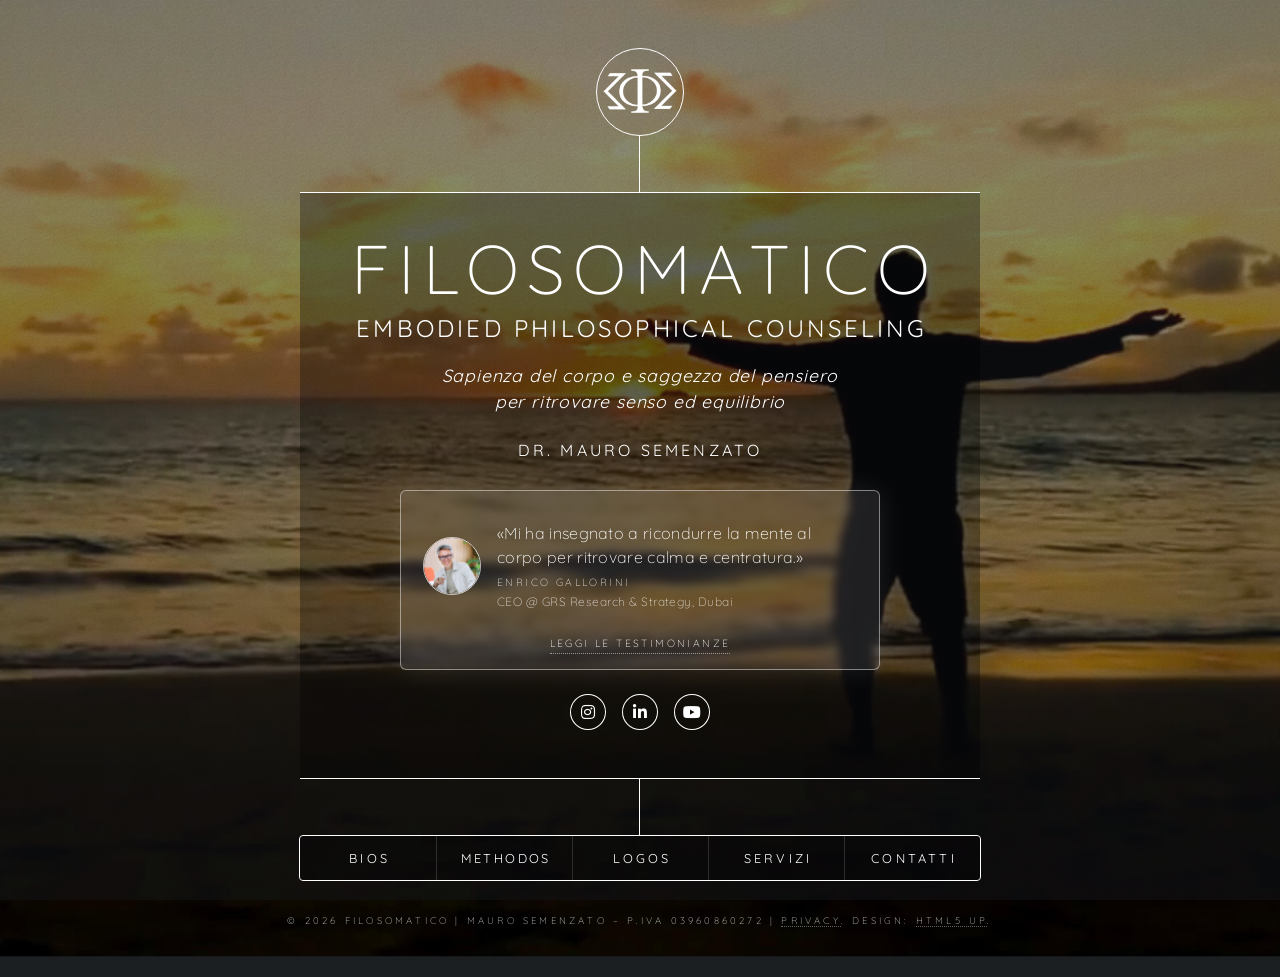
==== commit 4e8e1708: "new index new index file" ====
--- a/index.html
+++ b/index.html
@@ -3,21 +3,21 @@
 <head>
     <title>Filosomatico | Somatic Experiencing | Embodied Philosophical Counseling</title>
     <meta charset="utf-8" />
-    <meta name="viewport" content="width=device-width, initial-scale=1, user-scalable=no" />
-    
-    <meta name="description" content="Dr. Mauro Semenzato – Embodied Philosophical Counseling e Somatic Experiencing. Integrazione di corpo e parola per affrontare stress, addiction e burnout a Mestre e online." />
+    <meta name="viewport" content="width=device-width, initial-scale=1" />
+    
+    <meta name="description" content="Dr. Mauro Semenzato – Embodied Philosophical Counseling e Somatic Experiencing. Integrazione di corpo e parola per gestire stress e burnout e riflettere sui comportamenti di dipendenza, a Mestre e online." />
     <link rel="canonical" href="https://filosomatico.com/" />
     
     <meta property="og:type" content="website" />
     <meta property="og:url" content="https://filosomatico.com/" />
     <meta property="og:title" content="Filosomatico | Somatic Experiencing | Embodied Philosophical Counseling" />
-    <meta property="og:description" content="Integrazione di corpo e parola per affrontare stress, addiction e burnout a Mestre e online con il Dr. Mauro Semenzato." />
+    <meta property="og:description" content="Integrazione di corpo e parola per gestire stress e burnout e riflettere sui comportamenti di dipendenza, a Mestre e online con il Dr. Mauro Semenzato." />
     <meta property="og:image" content="https://filosomatico.com/images/screenhome.jpg" />
 
     <meta property="twitter:card" content="summary_large_image" />
     <meta property="twitter:url" content="https://filosomatico.com/" />
     <meta property="twitter:title" content="Filosomatico | Somatic Experiencing | Embodied Philosophical Counseling" />
-    <meta property="twitter:description" content="Integrazione di corpo e parola per affrontare stress, addiction e burnout a Mestre e online con il Dr. Mauro Semenzato." />
+    <meta property="twitter:description" content="Integrazione di corpo e parola per gestire stress e burnout e riflettere sui comportamenti di dipendenza, a Mestre e online con il Dr. Mauro Semenzato." />
     <meta property="twitter:image" content="https://filosomatico.com/images/screenhome.jpg" />
 
     <link rel="icon" type="image/png" href="images/favicon.png">
@@ -71,6 +71,20 @@
       ]
     }
     </script>
+    <style>
+        /* Testimonianze a rotazione in home */
+        .home-testimonial { max-width: 30rem; margin: 1.75rem auto 0; padding: 1.1rem 1.4rem 0.9rem; border: 1px solid rgba(255, 255, 255, 0.45); border-radius: 6px; background: rgba(255, 255, 255, 0.10); -webkit-backdrop-filter: blur(4px); backdrop-filter: blur(4px); box-shadow: 0 0 28px rgba(255, 255, 255, 0.10); }
+        .home-testimonial .ht-stack { display: grid; }
+        .home-testimonial .ht-quote { grid-area: 1 / 1; display: flex; align-items: center; gap: 1rem; text-align: left; opacity: 0; visibility: hidden; transition: opacity 0.8s ease, visibility 0.8s ease; }
+        .home-testimonial .ht-quote.ht-active { opacity: 1; visibility: visible; }
+        .home-testimonial .ht-quote img { flex: 0 0 auto; width: 3.6rem; height: 3.6rem; border-radius: 50%; object-fit: cover; border: 1px solid rgba(255, 255, 255, 0.7); }
+        .home-testimonial .ht-text { margin: 0; font-style: normal; text-transform: none !important; letter-spacing: 0.02rem !important; line-height: 1.5 !important; font-size: clamp(0.85rem, 2.4vw, 1rem) !important; }
+        .home-testimonial .ht-author { display: block; margin-top: 0.35rem; font-style: normal; font-size: 0.65rem; letter-spacing: 0.15rem; text-transform: uppercase; opacity: 0.85; }
+        .home-testimonial .ht-role { display: block; margin-top: 0.15rem; font-style: normal; font-size: 0.75rem; letter-spacing: 0.03rem; opacity: 0.75; }
+        .home-testimonial .ht-link { display: inline-block; margin-top: 0.8rem; font-size: 0.65rem; letter-spacing: 0.15rem; text-transform: uppercase; }
+        @media screen and (max-width: 480px) { .home-testimonial { padding: 1rem; } .home-testimonial .ht-quote { flex-direction: column; text-align: center; gap: 0.6rem; } }
+        @media (prefers-reduced-motion: reduce) { .home-testimonial .ht-quote { transition: none; } }
+    </style>
 </head>
     <body class="is-preload">
 
@@ -92,10 +106,24 @@
                         
                         <h3 style="margin-bottom: 0;"><strong>dr. Mauro Semenzato</strong></h3>
                         
+                        <div class="home-testimonial">
+                            <div class="ht-stack">
+                                <div class="ht-quote ht-active">
+                                    <img src="images/enrico.jpg" alt="" />
+                                    <p class="ht-text">«Mi ha insegnato a ricondurre la mente al corpo per ritrovare calma e centratura.»<span class="ht-author">Enrico Gallorini</span><span class="ht-role">CEO @ GRS Research &amp; Strategy, Dubai</span></p>
+                                </div>
+                                <div class="ht-quote">
+                                    <img src="images/rivkah.jpg" alt="" />
+                                    <p class="ht-text">«Grazie Mauro per avermi accompagnata sempre con il massimo rispetto, sensibilità e attenzione.»<span class="ht-author">Rivkah Hetherington</span><span class="ht-role">Psicologa, Arteterapeuta, Somatic Experiencing Practitioner</span></p>
+                                </div>
+                            </div>
+                            <a href="#about" class="scrolly-link ht-link" data-target="testimonianze-servizi">Leggi le testimonianze</a>
+                        </div>
+                        
                         <ul class="icons" style="margin-top: 1.5rem; margin-bottom: 0;">
                             <li><a href="https://www.instagram.com/filosomatico" class="icon brands fa-instagram" target="_blank"><span class="label">Instagram</span></a></li>
                             <li><a href="https://www.linkedin.com/in/maurosemenzato" class="icon brands fa-linkedin-in" target="_blank"><span class="label">LinkedIn</span></a></li>
-                            <li><a href="INSERISCI_QUI_LINK_YOUTUBE" class="icon brands fa-youtube" target="_blank"><span class="label">YouTube</span></a></li>
+                            <li><a class="icon brands fa-youtube" title="Canale in arrivo" aria-disabled="true" style="cursor: default;"><span class="label">YouTube (canale in arrivo)</span></a></li>
                         </ul>
                     </div>
                 </div>
@@ -134,7 +162,7 @@
 
         <p>
             <span class="image left">
-                <img src="images/Bios-primo-piano.jpg" alt="Primo piano dr. Mauro Semenzato - Filosofo Counselor Somatic Experiencing Practitioner" />
+                <img src="images/Bios-primo-piano.jpg" alt="Primo piano del dr. Mauro Semenzato" />
             </span>
             Ognuna di queste esperienze mi ha lasciato qualcosa di importante sul piano professionale ma, ancor più, sul piano personale.
         </p>
@@ -172,7 +200,7 @@
         <ul class="icons bios-socials">
             <li><a href="https://www.instagram.com/filosomatico" class="icon brands fa-instagram" target="_blank"><span class="label">Instagram</span></a></li>
             <li><a href="https://www.linkedin.com/in/maurosemenzato" class="icon brands fa-linkedin-in" target="_blank"><span class="label">LinkedIn</span></a></li>
-            <li><a href="INSERISCI_QUI_LINK_YOUTUBE" class="icon brands fa-youtube" target="_blank"><span class="label">YouTube</span></a></li>
+            <li><a class="icon brands fa-youtube" title="Canale in arrivo" aria-disabled="true" style="cursor: default;"><span class="label">YouTube (canale in arrivo)</span></a></li>
         </ul>
 
         <hr class="bios-divider" />
@@ -199,23 +227,23 @@
                 </div>
             </div>
 
-            <div class="testimonial-card">
-                <div class="testimonial-header">
-                    <div class="avatar-container">
-                        <img src="images/foto-testimonial.jpg" alt="Ritratto della testimonial">
-                    </div>
-                    <div class="quote-icon">“</div>
-                </div>
-                <p class="testimonial-text">
-                    Under Construction <span class="highlight">Under construction</span>
-                </p>
-                <div class="testimonial-author">
-                    <span class="author-name">Under Construction</span>
-                    <span class="author-role">Under construction</span>
-                    
-                    <a href="LINK_AMAZON_O_EDITORE" target="_blank" class="author-link">Scopri il suo libro</a>
-                </div>
-            </div>
+           <div class="testimonial-card">
+  <div class="testimonial-header">
+    <div class="avatar-container">
+      <img src="images/rivkah.jpg" alt="Ritratto di Rivkah Hetherington">
+    </div>
+    <div class="quote-icon">“</div>
+  </div>
+  <p class="testimonial-text">
+    Ricordo un momento meraviglioso durante una seduta con Mauro Semenzato, quando con difficoltà gli ho detto: «In questo momento mi sento giudicata da te». Altre volte avevo detto una cosa simile a diverse mie terapeute ma la loro reazione mi era stata devastante. Avevano negato il giudizio e rimandato la responsabilità a me, facendomi sentire doppiamente sbagliata, doppiamente giudicata. Lui invece ha replicato con sincerità: «Ma che cosa terribile!». Quell'affermazione, che distoglieva dalla questione di chi ha torto e chi ha ragione, accoglieva semplicemente il mio sentire e <span class="highlight">la sua validazione ha disconfermato in modo importante un apprendimento implicito di colpevolezza per le mancanze altrui.</span> Che cosa accade quando l'altro riconosce la ferita e se ne assume la responsabilità? Grazie Mauro per avermi accompagnata sempre con il massimo rispetto, sensibilità e attenzione.
+  </p>
+  <div class="testimonial-author">
+    <span class="author-name">Rivkah Hetherington</span>
+    <span class="author-role">Psicologa, Arteterapeuta, Somatic Experiencing Practitioner</span>
+    <span class="author-book">Co-curatrice di "Arteterapia e trauma. Metodologie per il riconsolidamento della memoria" (Carocci, 2025)</span>
+    <a href="https://www.carocci.it/prodotto/arteterapia-e-trauma" target="_blank" class="author-link">Scopri il suo libro</a>
+  </div>
+</div>
 
         </div>
     </article>
@@ -234,7 +262,7 @@
 
     <p>Così è stato per il mio percorso di evoluzione personale e professionale, che si è nutrito di molteplici radici, ognuna delle quali svolge un ruolo nel mio modo di lavorare con le persone.</p>
 
-    <div id="EPC-deep" class="contenuto-nascosto">
+    <div id="EPC-deep">
         <p>Chiamo dunque "Embodied Philosophical Counseling" l'insieme di competenze che caratterizza la mia offerta di servizi.</p>
         
         <p>In questa pagina potrai approfondire ognuna delle metodologie specifiche in cui mi sono diplomato e delle cui caratteristiche potrai usufruire. 
@@ -256,9 +284,6 @@
         </ul>
     </div>
 
-    <ul class="actions" style="clear: both; margin-top: 1rem;">
-        <li><a href="javascript:void(0);" class="button" onclick="gestisciTesto('EPC-deep', this)">Espandi</a></li>
-    </ul>
 
         
     <h3>Somatic Experiencing&reg;</h3>
@@ -339,8 +364,8 @@
         <ul>
             <li>Il Counseling non è psicoterapia</li>
             <li>Il Counseling non è un intervento di diagnosi e cura</li>
-            <li>Un ciclo di counseling si struttura in un numero limitato di incontri (max 10 incontri); tra un ciclo di counseling e quello (eventuale) successivo va previsto un intervallo di tempo di almeno 100 giorni</li>
-            <li>Il counselor è un professionista riconosciuto ai sensi della Legge n. 4 del 14 gennaio 2013</li>
+            <li>Il percorso ha durata definita, con obiettivi concordati all'inizio e verificati periodicamente insieme</li>
+            <li>Le prestazioni di counseling sono svolte ai sensi della Legge 14 gennaio 2013, n. 4</li>
         </ul>
     </div>
 
@@ -378,7 +403,7 @@
         <ul class="icons">
             <li><a href="https://www.instagram.com/filosomatico" class="icon brands fa-instagram" target="_blank"><span class="label">Instagram</span></a></li>
             <li><a href="https://www.linkedin.com/in/maurosemenzato" class="icon brands fa-linkedin-in" target="_blank"><span class="label">LinkedIn</span></a></li>
-            <li><a href="INSERISCI_QUI_LINK_YOUTUBE" class="icon brands fa-youtube" target="_blank"><span class="label">YouTube</span></a></li>
+            <li><a class="icon brands fa-youtube" title="Canale in arrivo" aria-disabled="true" style="cursor: default;"><span class="label">YouTube (canale in arrivo)</span></a></li>
         </ul>
 
         <hr style="border: 0; border-top: 1px solid rgba(255, 255, 255, 0.1); margin-bottom: 3rem;" />
@@ -555,6 +580,8 @@
     
     <p><span class="evidenza">NOTA:</span> I miei servizi non sostituiscono l'intervento medico e psicoterapico.<br>La collaborazione stretta con psicologi psicoterapeuti e psichiatri, anche in ambito clinico, è mia prassi abituale e quotidiana, come membro dell'équipe multidisciplinare del <a href="https://www.centrosoranzo.it" target="_blank">Centro Soranzo</a> per la cura delle dipendenze.</p>                               
 
+    <p>Il primo contatto può essere un breve <a href="#contact">colloquio informativo gratuito</a> di 20-25 minuti, al telefono o in videochiamata.</p>
+
     <div class="services-grid">
     
         <div class="service-card">
@@ -597,7 +624,7 @@
 
     <hr style="border: 0; border-top: 1px solid rgba(255, 255, 255, 0.1); margin-top: 2.5rem; margin-bottom: 1rem;" />
 
-    <h3 class="major" style="text-align: center; margin-bottom: 2rem;">Dicono di me</h3>
+    <h3 class="major" id="testimonianze-servizi" style="text-align: center; margin-bottom: 2rem;">Dicono di me</h3>
 
 
    <div class="testimonials-grid">
@@ -620,23 +647,23 @@
         </div>
     </div>
 
-    <div class="testimonial-card">
-        <div class="testimonial-header">
-            <div class="avatar-container">
-                <img src="images/foto-testimonial.jpg" alt="Ritratto della testimonial">
-            </div>
-            <div class="quote-icon">“</div>
-        </div>
-        <p class="testimonial-text">
-            Under Construction <span class="highlight">Under construction</span>
-        </p>
-        <div class="testimonial-author">
-            <span class="author-name">Under Construction</span>
-            <span class="author-role">Under construction</span>
-            
-            <a href="LINK_AMAZON_O_EDITORE" target="_blank" class="author-link">Scopri il suo libro</a>
-        </div>
-    </div>
+   <div class="testimonial-card">
+  <div class="testimonial-header">
+    <div class="avatar-container">
+      <img src="images/rivkah.jpg" alt="Ritratto di Rivkah Hetherington">
+    </div>
+    <div class="quote-icon">“</div>
+  </div>
+  <p class="testimonial-text">
+    Ricordo un momento meraviglioso durante una seduta con Mauro Semenzato, quando con difficoltà gli ho detto: «In questo momento mi sento giudicata da te». Altre volte avevo detto una cosa simile a diverse mie terapeute ma la loro reazione mi era stata devastante. Avevano negato il giudizio e rimandato la responsabilità a me, facendomi sentire doppiamente sbagliata, doppiamente giudicata. Lui invece ha replicato con sincerità: «Ma che cosa terribile!». Quell'affermazione, che distoglieva dalla questione di chi ha torto e chi ha ragione, accoglieva semplicemente il mio sentire e <span class="highlight">la sua validazione ha disconfermato in modo importante un apprendimento implicito di colpevolezza per le mancanze altrui.</span> Che cosa accade quando l'altro riconosce la ferita e se ne assume la responsabilità? Grazie Mauro per avermi accompagnata sempre con il massimo rispetto, sensibilità e attenzione.
+  </p>
+  <div class="testimonial-author">
+    <span class="author-name">Rivkah Hetherington</span>
+    <span class="author-role">Psicologa, Arteterapeuta, Somatic Experiencing Practitioner</span>
+    <span class="author-book">Co-curatrice di "Arteterapia e trauma. Metodologie per il riconsolidamento della memoria" (Carocci, 2025)</span>
+    <a href="https://www.carocci.it/prodotto/arteterapia-e-trauma" target="_blank" class="author-link">Scopri il suo libro</a>
+  </div>
+</div>
 
 </div>
 
@@ -668,7 +695,7 @@
         <div style="margin-bottom: 2rem;">
             <input type="checkbox" id="privacy" name="privacy" required />
             <label for="privacy" style="font-size: 0.85rem; text-transform: none;">
-                Acconsento al trattamento dei dati personali per la gestione della mia richiesta.
+                Acconsento al trattamento dei dati personali per la gestione della mia richiesta (<a href="#privacy">leggi l'informativa</a>).
             </label>
         </div>
 
@@ -684,257 +711,28 @@
     <ul class="icons" style="margin-top: 1.5rem !important; margin-bottom: 2rem !important; justify-content: flex-start; display: flex;">
         <li><a href="https://www.instagram.com/filosomatico" class="icon brands fa-instagram" target="_blank"><span class="label">Instagram</span></a></li>
         <li><a href="https://www.linkedin.com/in/maurosemenzato" class="icon brands fa-linkedin-in" target="_blank"><span class="label">LinkedIn</span></a></li>
-        <li><a href="INSERISCI_QUI_LINK_YOUTUBE" class="icon brands fa-youtube" target="_blank"><span class="label">YouTube</span></a></li>
+        <li><a class="icon brands fa-youtube" title="Canale in arrivo" aria-disabled="true" style="cursor: default;"><span class="label">YouTube (canale in arrivo)</span></a></li>
     </ul>
 </article>
 
-						<!-- Elements -->
-							<article id="elements">
-								<h2 class="major">Elements</h2>
-
-								<section>
-									<h3 class="major">Text</h3>
-									<p>This is <b>bold</b> and this is <strong>strong</strong>. This is <i>italic</i> and this is <em>emphasized</em>.
-									This is <sup>superscript</sup> text and this is <sub>subscript</sub> text.
-									This is <u>underlined</u> and this is code: <code>for (;;) { ... }</code>. Finally, <a href="#">this is a link</a>.</p>
-									<hr />
-									<h2>Heading Level 2</h2>
-									<h3>Heading Level 3</h3>
-									<h4>Heading Level 4</h4>
-									<h5>Heading Level 5</h5>
-									<h6>Heading Level 6</h6>
-									<hr />
-									<h4>Blockquote</h4>
-									<blockquote>Fringilla nisl. Donec accumsan interdum nisi, quis tincidunt felis sagittis eget tempus euismod. Vestibulum ante ipsum primis in faucibus vestibulum. Blandit adipiscing eu felis iaculis volutpat ac adipiscing accumsan faucibus. Vestibulum ante ipsum primis in faucibus lorem ipsum dolor sit amet nullam adipiscing eu felis.</blockquote>
-									<h4>Preformatted</h4>
-									<pre><code>i = 0;
-
-while (!deck.isInOrder()) {
-    print 'Iteration ' + i;
-    deck.shuffle();
-    i++;
-}
-
-print 'It took ' + i + ' iterations to sort the deck.';</code></pre>
-								</section>
-
-								<section>
-									<h3 class="major">Lists</h3>
-
-									<h4>Unordered</h4>
-									<ul>
-										<li>Dolor pulvinar etiam.</li>
-										<li>Sagittis adipiscing.</li>
-										<li>Felis enim feugiat.</li>
-									</ul>
-
-									<h4>Alternate</h4>
-									<ul class="alt">
-										<li>Dolor pulvinar etiam.</li>
-										<li>Sagittis adipiscing.</li>
-										<li>Felis enim feugiat.</li>
-									</ul>
-
-									<h4>Ordered</h4>
-									<ol>
-										<li>Dolor pulvinar etiam.</li>
-										<li>Etiam vel felis viverra.</li>
-										<li>Felis enim feugiat.</li>
-										<li>Dolor pulvinar etiam.</li>
-										<li>Etiam vel felis lorem.</li>
-										<li>Felis enim et feugiat.</li>
-									</ol>
-									<h4>Icons</h4>
-									<ul class="icons">
-										<li><a href="#" class="icon brands fa-twitter"><span class="label">Twitter</span></a></li>
-										<li><a href="#" class="icon brands fa-facebook-f"><span class="label">Facebook</span></a></li>
-										<li><a href="#" class="icon brands fa-instagram"><span class="label">Instagram</span></a></li>
-										<li><a href="#" class="icon brands fa-github"><span class="label">Github</span></a></li>
-									</ul>
-
-									<h4>Actions</h4>
-									<ul class="actions">
-										<li><a href="#" class="button primary">Default</a></li>
-										<li><a href="#" class="button">Default</a></li>
-									</ul>
-									<ul class="actions stacked">
-										<li><a href="#" class="button primary">Default</a></li>
-										<li><a href="#" class="button">Default</a></li>
-									</ul>
-								</section>
-
-								<section>
-									<h3 class="major">Table</h3>
-									<h4>Default</h4>
-									<div class="table-wrapper">
-										<table>
-											<thead>
-												<tr>
-													<th>Name</th>
-													<th>Description</th>
-													<th>Price</th>
-												</tr>
-											</thead>
-											<tbody>
-												<tr>
-													<td>Item One</td>
-													<td>Ante turpis integer aliquet porttitor.</td>
-													<td>29.99</td>
-												</tr>
-												<tr>
-													<td>Item Two</td>
-													<td>Vis ac commodo adipiscing arcu aliquet.</td>
-													<td>19.99</td>
-												</tr>
-												<tr>
-													<td>Item Three</td>
-													<td> Morbi faucibus arcu accumsan lorem.</td>
-													<td>29.99</td>
-												</tr>
-												<tr>
-													<td>Item Four</td>
-													<td>Vitae integer tempus condimentum.</td>
-													<td>19.99</td>
-												</tr>
-												<tr>
-													<td>Item Five</td>
-													<td>Ante turpis integer aliquet porttitor.</td>
-													<td>29.99</td>
-												</tr>
-											</tbody>
-											<tfoot>
-												<tr>
-													<td colspan="2"></td>
-													<td>100.00</td>
-												</tr>
-											</tfoot>
-										</table>
-									</div>
-
-									<h4>Alternate</h4>
-									<div class="table-wrapper">
-										<table class="alt">
-											<thead>
-												<tr>
-													<th>Name</th>
-													<th>Description</th>
-													<th>Price</th>
-												</tr>
-											</thead>
-											<tbody>
-												<tr>
-													<td>Item One</td>
-													<td>Ante turpis integer aliquet porttitor.</td>
-													<td>29.99</td>
-												</tr>
-												<tr>
-													<td>Item Two</td>
-													<td>Vis ac commodo adipiscing arcu aliquet.</td>
-													<td>19.99</td>
-												</tr>
-												<tr>
-													<td>Item Three</td>
-													<td> Morbi faucibus arcu accumsan lorem.</td>
-													<td>29.99</td>
-												</tr>
-												<tr>
-													<td>Item Four</td>
-													<td>Vitae integer tempus condimentum.</td>
-													<td>19.99</td>
-												</tr>
-												<tr>
-													<td>Item Five</td>
-													<td>Ante turpis integer aliquet porttitor.</td>
-													<td>29.99</td>
-												</tr>
-											</tbody>
-											<tfoot>
-												<tr>
-													<td colspan="2"></td>
-													<td>100.00</td>
-												</tr>
-											</tfoot>
-										</table>
-									</div>
-								</section>
-
-								<section>
-									<h3 class="major">Buttons</h3>
-									<ul class="actions">
-										<li><a href="#" class="button primary">Primary</a></li>
-										<li><a href="#" class="button">Default</a></li>
-									</ul>
-									<ul class="actions">
-										<li><a href="#" class="button">Default</a></li>
-										<li><a href="#" class="button small">Small</a></li>
-									</ul>
-									<ul class="actions">
-										<li><a href="#" class="button primary icon solid fa-download">Icon</a></li>
-										<li><a href="#" class="button icon solid fa-download">Icon</a></li>
-									</ul>
-									<ul class="actions">
-										<li><span class="button primary disabled">Disabled</span></li>
-										<li><span class="button disabled">Disabled</span></li>
-									</ul>
-								</section>
-
-								<section>
-									<h3 class="major">Form</h3>
-									<form method="post" action="#">
-										<div class="fields">
-											<div class="field half">
-												<label for="demo-name">Name</label>
-												<input type="text" name="demo-name" id="demo-name" value="" placeholder="Jane Doe" />
-											</div>
-											<div class="field half">
-												<label for="demo-email">Email</label>
-												<input type="email" name="demo-email" id="demo-email" value="" placeholder="jane@untitled.tld" />
-											</div>
-											<div class="field">
-												<label for="demo-category">Category</label>
-												<select name="demo-category" id="demo-category">
-													<option value="">-</option>
-													<option value="1">Manufacturing</option>
-													<option value="1">Shipping</option>
-													<option value="1">Administration</option>
-													<option value="1">Human Resources</option>
-												</select>
-											</div>
-											<div class="field half">
-												<input type="radio" id="demo-priority-low" name="demo-priority" checked>
-												<label for="demo-priority-low">Low</label>
-											</div>
-											<div class="field half">
-												<input type="radio" id="demo-priority-high" name="demo-priority">
-												<label for="demo-priority-high">High</label>
-											</div>
-											<div class="field half">
-												<input type="checkbox" id="demo-copy" name="demo-copy">
-												<label for="demo-copy">Email me a copy</label>
-											</div>
-											<div class="field half">
-												<input type="checkbox" id="demo-human" name="demo-human" checked>
-												<label for="demo-human">Not a robot</label>
-											</div>
-											<div class="field">
-												<label for="demo-message">Message</label>
-												<textarea name="demo-message" id="demo-message" placeholder="Enter your message" rows="6"></textarea>
-											</div>
-										</div>
-										<ul class="actions">
-											<li><input type="submit" value="Send Message" class="primary" /></li>
-											<li><input type="reset" value="Reset" /></li>
-										</ul>
-									</form>
-								</section>
-
-							</article>
+<!-- Privacy -->
+<article id="privacy">
+    <h2 class="major">Privacy</h2>
+    <h3>Informativa sul trattamento dei dati personali</h3>
+    <p>Ai sensi dell'art. 13 del Regolamento (UE) 2016/679 (GDPR), questa informativa descrive come vengono trattati i dati inviati tramite il modulo di contatto di questo sito.</p>
+    <p><span class="evidenza">Titolare del trattamento</span><br>Dr. Mauro Semenzato – P.IVA 03960860272<br>Email: <a href="mailto:mauro.semenzato@gmail.com">mauro.semenzato@gmail.com</a></p>
+    <p><span class="evidenza">Dati trattati</span><br>Nome, indirizzo email e contenuto del messaggio che scegli di inviare. Ti invito a non inserire nel messaggio informazioni sulla salute o altri dati personali non necessari alla tua richiesta.</p>
+    <p><span class="evidenza">Finalità e base giuridica</span><br>I dati sono trattati esclusivamente per rispondere alla tua richiesta di informazioni o di appuntamento. La base giuridica è l'esecuzione di misure precontrattuali adottate su tua richiesta (art. 6, par. 1, lett. b, GDPR).</p>
+    <p><span class="evidenza">Destinatari e trasferimento fuori dall'UE</span><br>Il modulo è gestito dal servizio Formspree (Formspree, Inc., Stati Uniti), che riceve i messaggi e li inoltra al titolare. I dati possono quindi essere trasferiti negli Stati Uniti, sulla base delle garanzie previste dagli artt. 44 e seguenti del GDPR adottate dal fornitore. I dati non sono diffusi né ceduti a terzi per altre finalità.</p>
+    <p><span class="evidenza">Conservazione</span><br>I dati sono conservati per il tempo necessario a gestire la richiesta e comunque non oltre 12 mesi. Se la richiesta porta all'avvio di un percorso, i dati sono trattati secondo l'informativa consegnata in quella sede.</p>
+    <p><span class="evidenza">I tuoi diritti</span><br>Puoi chiedere in ogni momento l'accesso ai tuoi dati, la loro rettifica o cancellazione, la limitazione del trattamento, l'opposizione e la portabilità (artt. 15-22 GDPR), scrivendo all'indirizzo email sopra indicato. Hai inoltre il diritto di proporre reclamo al Garante per la protezione dei dati personali (<a href="https://www.garanteprivacy.it" target="_blank">www.garanteprivacy.it</a>).</p>
+</article>
 
 					</div>
 
 				<!-- Footer -->
 					<footer id="footer">
-						<p class="copyright">&copy; 2026 Filosomatico | Mauro Semenzato. Design: <a href="https://html5up.net">HTML5 UP</a>.</p>
+						<p class="copyright">&copy; 2026 Filosomatico | Mauro Semenzato – P.IVA 03960860272 | <a href="#privacy">Privacy</a>. Design: <a href="https://html5up.net">HTML5 UP</a>.</p>
 					</footer>
 
 			</div>
@@ -1022,6 +820,19 @@
         slides[currentSlide].classList.add('active');
     }
 </script>
+<script>
+    // Rotazione delle testimonianze in home
+    (function() {
+        var frasi = document.querySelectorAll('.home-testimonial .ht-quote');
+        if (frasi.length < 2) return;
+        var i = 0;
+        setInterval(function() {
+            frasi[i].classList.remove('ht-active');
+            i = (i + 1) % frasi.length;
+            frasi[i].classList.add('ht-active');
+        }, 7500);
+    })();
+</script>
 	</body>
 </html>
 
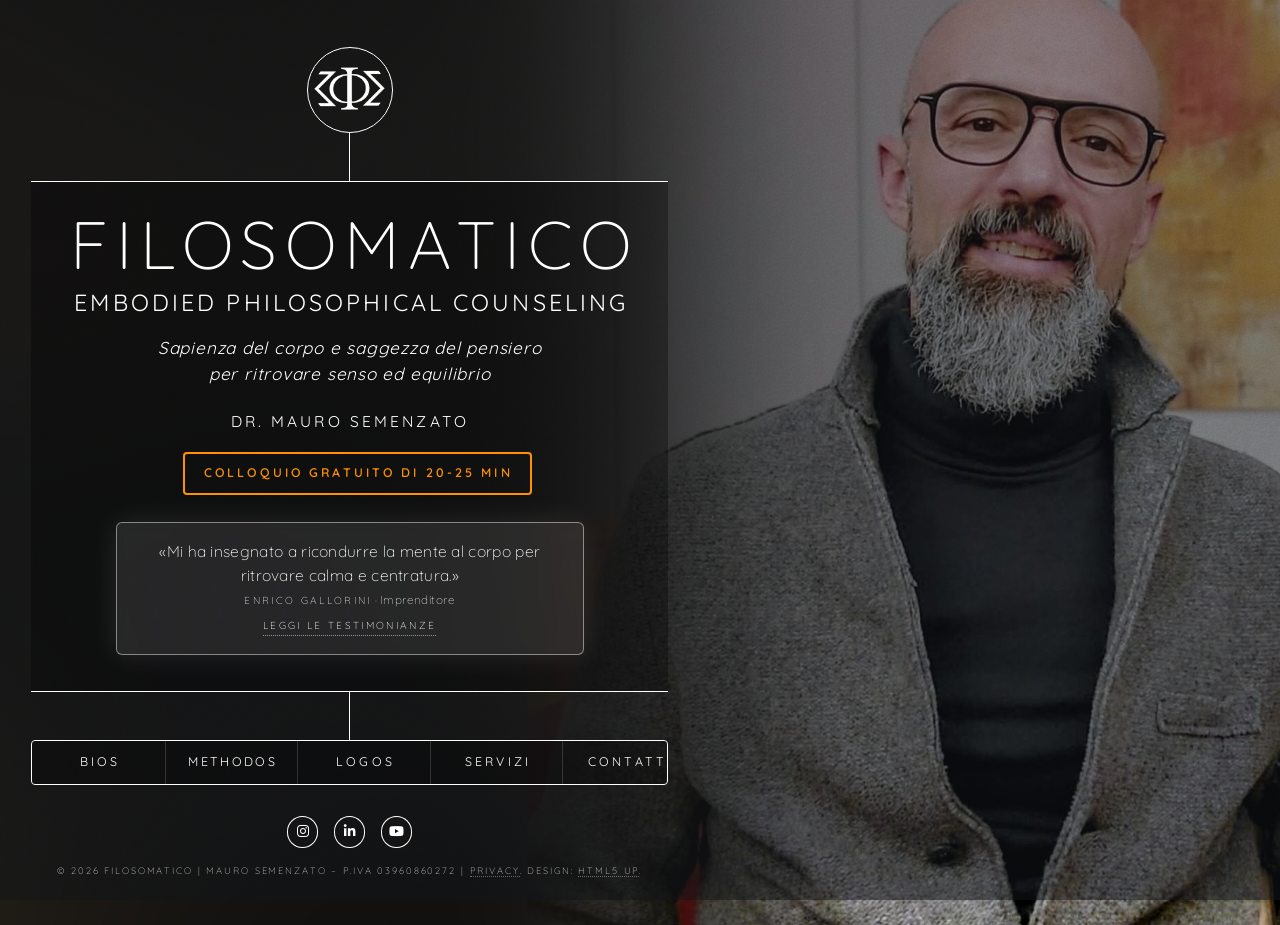
==== commit 54cbf762: "nuovo index index 01/11 con mia foto mezzobusto come bg" ====
--- a/index.html
+++ b/index.html
@@ -85,6 +85,69 @@
         @media screen and (max-width: 480px) { .home-testimonial { padding: 1rem; } .home-testimonial .ht-quote { flex-direction: column; text-align: center; gap: 0.6rem; } }
         @media (prefers-reduced-motion: reduce) { .home-testimonial .ht-quote { transition: none; } }
     </style>
+
+    <style>
+        /* ===== Home rinnovata — 1 novembre 2026 ===== */
+
+        /* Sfondo: ritratto (desktop) e versione verticale (mobile).
+           Desktop: foto spostata a sinistra del 5% (entro il margine dello zoom del template, nessun vuoto a destra);
+           in verticale la testa supera di poco il bordo alto, con lo stesso taglio su ogni schermo */
+        #bg:after { background-image: url("images/bg-desktop.jpg") !important;
+                    background-position: right 5vw top clamp(calc(100vh - max(62.5vw, 100vh) - 5vh), calc(4.222vh - max(4.219vw, 6.75vh)), 0px) !important; }
+        @media screen and (max-width: 480px) {
+            #bg:after { background-image: url("images/bg-mobile.jpg") !important; background-size: auto 101.1rem !important;
+                        background-position: calc(96vw - 31rem) -3.35rem !important; background-repeat: no-repeat !important;
+                        background-color: #141617; transform: none !important; }
+        }
+
+        /* Pulsante del colloquio gratuito */
+        .home-cta { margin: 1.2rem 0 0 0 !important; justify-content: center; }
+        .home-cta .button { margin-top: 0 !important; }
+        @media screen and (max-width: 480px) {
+            .home-cta .button { white-space: normal !important; height: auto !important; line-height: 1.4 !important; padding: 0.7rem 1rem !important; letter-spacing: 0.12rem !important; }
+        }
+
+        /* Testimonianza in home: senza foto, nome · qualifica sulla stessa riga */
+        .home-testimonial { padding-bottom: 1.1rem; }
+        .home-testimonial .ht-quote { justify-content: center; text-align: center; }
+        .home-testimonial .ht-author, .home-testimonial .ht-role { display: inline !important; }
+        .home-testimonial .ht-author::before { content: "\A"; white-space: pre; }   /* nome sempre a capo dopo la citazione */
+        .home-testimonial .ht-author::after { content: "\00a0\00b7\00a0"; letter-spacing: 0; }
+        .home-testimonial .ht-link { margin-top: 0.5rem !important; }
+
+        /* Icone social sotto il menu */
+        #footer .footer-icons { margin: 0 0 1rem 0; padding: 0; }
+        #footer .footer-icons li a { width: 2rem; height: 2rem; line-height: 2rem; font-size: 0.85rem; }
+
+        /* Desktop: colonna a sinistra agganciata al ritratto, dimensioni proporzionali allo schermo */
+        @media screen and (min-width: 981px) {
+            html { font-size: clamp(14px, min(1.218vw, 1.93vh), 21.33px) !important; }
+            :root { --R: calc(50vw + 1.125 * (50vw - max(100vw, 160vh) + max(57.3vw, 91.69vh)));
+                    --L: max(2rem, min(6.1vw, calc(var(--R) - 42.5rem))); }
+            #wrapper { align-items: flex-start !important; padding-left: var(--L) !important; }
+            #header { width: calc(var(--R) - var(--L)); }
+            #header .content, #header nav, #header nav ul { width: 100% !important; }
+            #header .content .inner { min-width: 0 !important; width: 100% !important; padding-top: 2.3rem !important; padding-bottom: 2.3rem !important; }
+            #header > * { margin-top: 3.1rem !important; }
+            #header > *:before { top: calc(-3.1rem - 1px) !important; height: calc(3.1rem + 1px) !important; }
+            #header > :first-child { margin-top: 0 !important; }
+            #footer { align-self: flex-start; width: calc(var(--R) - var(--L)); max-width: none; }
+            #footer .copyright { letter-spacing: 0.12rem !important; }
+
+            /* Pannelli: testo più grande e più pieno */
+            #main article { width: 44rem !important; }
+            #wrapper #main article p, #wrapper #main article ul li, #wrapper #main article ol li { font-size: 1.12rem !important; font-weight: 400 !important; }
+            #wrapper #main article .testimonial-text { font-size: 1.05rem !important; }
+        }
+
+        /* Pannelli aperti: ritratto a fuoco su desktop; su mobile resta sfocato, con velatura più scura */
+        @media screen and (min-width: 481px) {
+            body.is-article-visible #bg:after { filter: none !important; transform: scale(1.125) !important; }
+        }
+        @media screen and (max-width: 480px) {
+            #main article { background-color: rgba(27, 31, 34, 0.55) !important; }
+        }
+    </style>
 </head>
     <body class="is-preload">
 
@@ -105,26 +168,22 @@
                         </div>
                         
                         <h3 style="margin-bottom: 0;"><strong>dr. Mauro Semenzato</strong></h3>
+
+                        <ul class="actions home-cta">
+                            <li><a href="#contact" class="button">Colloquio gratuito di 20-25 min</a></li>
+                        </ul>
                         
                         <div class="home-testimonial">
                             <div class="ht-stack">
                                 <div class="ht-quote ht-active">
-                                    <img src="images/enrico.jpg" alt="" />
-                                    <p class="ht-text">«Mi ha insegnato a ricondurre la mente al corpo per ritrovare calma e centratura.»<span class="ht-author">Enrico Gallorini</span><span class="ht-role">CEO @ GRS Research &amp; Strategy, Dubai</span></p>
+                                    <p class="ht-text">«Mi ha insegnato a ricondurre la mente al corpo per ritrovare calma e centratura.»<span class="ht-author">Enrico Gallorini</span><span class="ht-role">Imprenditore</span></p>
                                 </div>
                                 <div class="ht-quote">
-                                    <img src="images/rivkah.jpg" alt="" />
-                                    <p class="ht-text">«Grazie Mauro per avermi accompagnata sempre con il massimo rispetto, sensibilità e attenzione.»<span class="ht-author">Rivkah Hetherington</span><span class="ht-role">Psicologa, Arteterapeuta, Somatic Experiencing Practitioner</span></p>
+                                    <p class="ht-text">«Grazie Mauro per avermi accompagnata sempre con il massimo rispetto, sensibilità e attenzione.»<span class="ht-author">Rivkah Hetherington</span><span class="ht-role">Psicologa, Arteterapeuta</span></p>
                                 </div>
                             </div>
                             <a href="#about" class="scrolly-link ht-link" data-target="testimonianze-servizi">Leggi le testimonianze</a>
                         </div>
-                        
-                        <ul class="icons" style="margin-top: 1.5rem; margin-bottom: 0;">
-                            <li><a href="https://www.instagram.com/filosomatico" class="icon brands fa-instagram" target="_blank"><span class="label">Instagram</span></a></li>
-                            <li><a href="https://www.linkedin.com/in/maurosemenzato" class="icon brands fa-linkedin-in" target="_blank"><span class="label">LinkedIn</span></a></li>
-                            <li><a class="icon brands fa-youtube" title="Canale in arrivo" aria-disabled="true" style="cursor: default;"><span class="label">YouTube (canale in arrivo)</span></a></li>
-                        </ul>
                     </div>
                 </div>
                 <nav>
@@ -693,8 +752,8 @@
 </div>
         
         <div style="margin-bottom: 2rem;">
-            <input type="checkbox" id="privacy" name="privacy" required />
-            <label for="privacy" style="font-size: 0.85rem; text-transform: none;">
+            <input type="checkbox" id="consenso-privacy" name="privacy" required />
+            <label for="consenso-privacy" style="font-size: 0.85rem; text-transform: none;">
                 Acconsento al trattamento dei dati personali per la gestione della mia richiesta (<a href="#privacy">leggi l'informativa</a>).
             </label>
         </div>
@@ -732,6 +791,11 @@
 
 				<!-- Footer -->
 					<footer id="footer">
+						<ul class="icons footer-icons">
+							<li><a href="https://www.instagram.com/filosomatico" class="icon brands fa-instagram" target="_blank"><span class="label">Instagram</span></a></li>
+							<li><a href="https://www.linkedin.com/in/maurosemenzato" class="icon brands fa-linkedin-in" target="_blank"><span class="label">LinkedIn</span></a></li>
+							<li><a class="icon brands fa-youtube" title="Canale in arrivo" aria-disabled="true" style="cursor: default;"><span class="label">YouTube (canale in arrivo)</span></a></li>
+						</ul>
 						<p class="copyright">&copy; 2026 Filosomatico | Mauro Semenzato – P.IVA 03960860272 | <a href="#privacy">Privacy</a>. Design: <a href="https://html5up.net">HTML5 UP</a>.</p>
 					</footer>
 
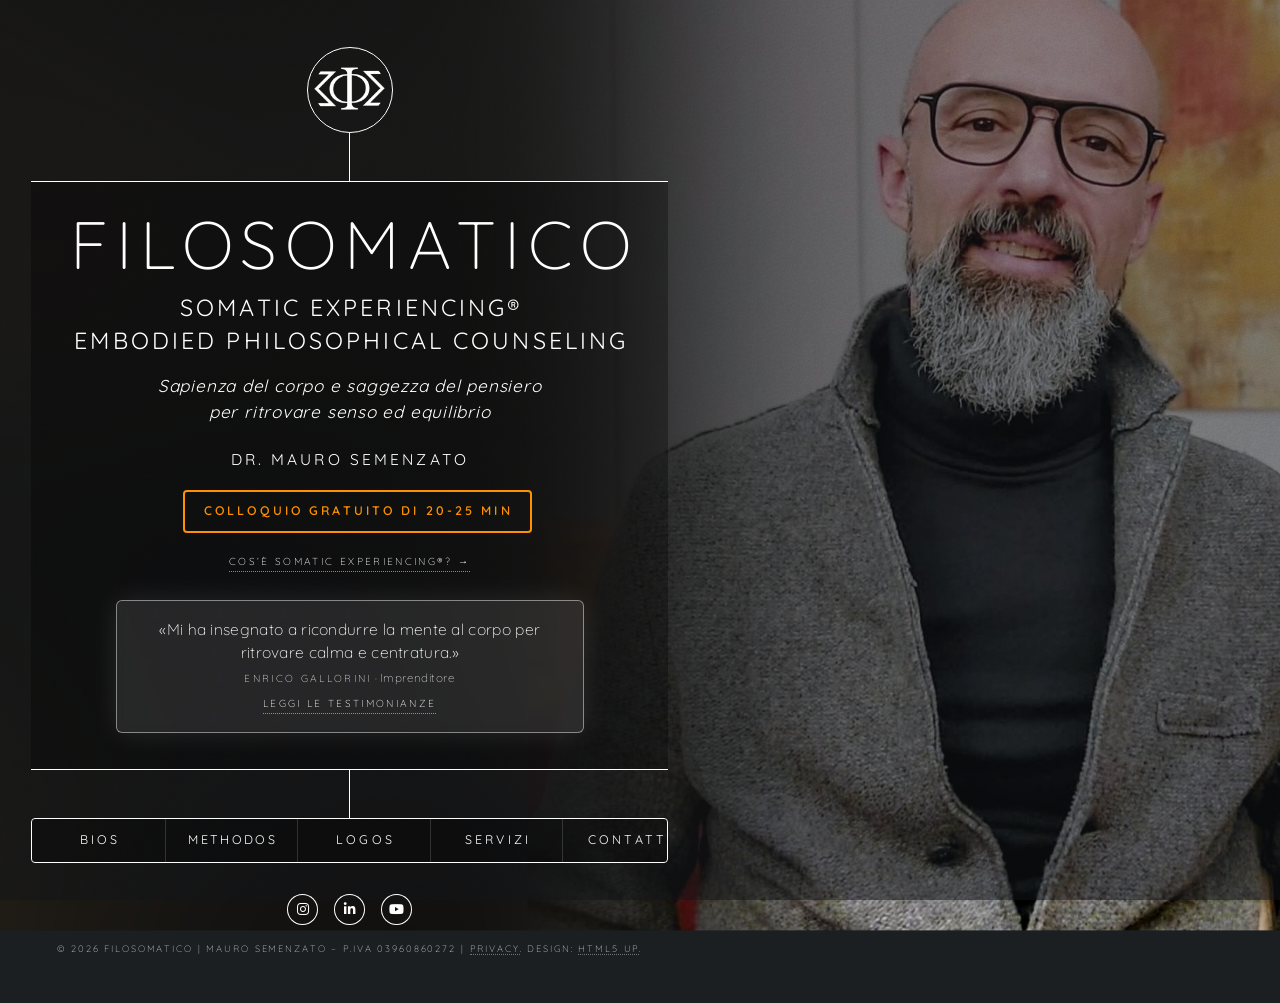
==== commit 29f37537: "nuovo indexcon SE in home SE in home e link a sessioni individuali in methodos" ====
--- a/index.html
+++ b/index.html
@@ -1,7 +1,7 @@
 <!DOCTYPE HTML>
 <html lang="it">
 <head>
-    <title>Filosomatico | Somatic Experiencing | Embodied Philosophical Counseling</title>
+    <title>Somatic Experiencing&reg; a Spinea e Mestre (Venezia) | Mauro Semenzato</title>
     <meta charset="utf-8" />
     <meta name="viewport" content="width=device-width, initial-scale=1" />
     
@@ -10,15 +10,15 @@
     
     <meta property="og:type" content="website" />
     <meta property="og:url" content="https://filosomatico.com/" />
-    <meta property="og:title" content="Filosomatico | Somatic Experiencing | Embodied Philosophical Counseling" />
+    <meta property="og:title" content="Somatic Experiencing&reg; a Spinea e Mestre (Venezia) | Mauro Semenzato" />
     <meta property="og:description" content="Integrazione di corpo e parola per gestire stress e burnout e riflettere sui comportamenti di dipendenza, a Mestre e online con il Dr. Mauro Semenzato." />
-    <meta property="og:image" content="https://filosomatico.com/images/screenhome.jpg" />
+    <meta property="og:image" content="https://filosomatico.com/images/anteprima-social.jpg" />
 
     <meta property="twitter:card" content="summary_large_image" />
     <meta property="twitter:url" content="https://filosomatico.com/" />
-    <meta property="twitter:title" content="Filosomatico | Somatic Experiencing | Embodied Philosophical Counseling" />
+    <meta property="twitter:title" content="Somatic Experiencing&reg; a Spinea e Mestre (Venezia) | Mauro Semenzato" />
     <meta property="twitter:description" content="Integrazione di corpo e parola per gestire stress e burnout e riflettere sui comportamenti di dipendenza, a Mestre e online con il Dr. Mauro Semenzato." />
-    <meta property="twitter:image" content="https://filosomatico.com/images/screenhome.jpg" />
+    <meta property="twitter:image" content="https://filosomatico.com/images/anteprima-social.jpg" />
 
     <link rel="icon" type="image/png" href="images/favicon.png">
     <link rel="stylesheet" href="assets/css/main.css?v=4.0" />
@@ -40,7 +40,7 @@
           "@id": "https://filosomatico.com/#service",
           "name": "Filosomatico - Dr. Mauro Semenzato",
           "url": "https://filosomatico.com",
-          "image": "https://filosomatico.com/images/screenhome.jpg",
+          "image": "https://filosomatico.com/images/anteprima-social.jpg",
           "description": "Embodied Philosophical Counseling e Somatic Experiencing a Mestre e online.",
           "address": {
             "@type": "PostalAddress",
@@ -100,6 +100,23 @@
                         background-color: #141617; transform: none !important; }
         }
 
+        /* Sottotitolo su due righe: stessa distanza dal nome sopra e dal motto sotto */
+        #header .content .inner h2 { margin-top: 1.33rem !important; }
+        @media screen and (min-width: 481px) and (max-width: 980px) {
+            #header .content .inner h2 { margin-top: 1.8rem !important; }
+        }
+
+        /* Link dai Servizi: lascia un po' d'aria sopra il titolo Somatic Experiencing in Methodos */
+        #metodo-se { scroll-margin-top: 2rem; }
+
+        /* Home: rimando discreto alla descrizione di Somatic Experiencing in Methodos */
+        .home-se-link { margin-top: 0.9rem; }
+        .home-se-link a { display: inline-block; font-size: 0.65rem; letter-spacing: 0.15rem; text-transform: uppercase; }
+
+        /* Methodos: rimando alla scheda Sessioni individuali in fondo a ogni sezione */
+        .methodos-cta { margin: -0.75rem 0 2.5rem 0; }
+        .methodos-cta a { font-size: 0.75rem; letter-spacing: 0.12rem; text-transform: uppercase; }
+
         /* Pulsante del colloquio gratuito */
         .home-cta { margin: 1.2rem 0 0 0 !important; justify-content: center; }
         .home-cta .button { margin-top: 0 !important; }
@@ -160,7 +177,7 @@
                 <div class="content">
                     <div class="inner">
                         <h1>Filosomatico</h1>
-                        <h2><strong>Embodied Philosophical Counseling</strong></h2>
+                        <h2><strong>Somatic Experiencing&reg;<br>Embodied Philosophical Counseling</strong></h2>
                         
                         <div style="margin-bottom: 1.5rem; text-transform: none !important; letter-spacing: 0.05rem; line-height: 1.5; font-size: clamp(0.8rem, 2.5vw, 1.1rem);">
                             <span style="display: block; white-space: nowrap;"><strong><em>Sapienza del corpo e saggezza del pensiero</em></strong></span>
@@ -172,6 +189,7 @@
                         <ul class="actions home-cta">
                             <li><a href="#contact" class="button">Colloquio gratuito di 20-25 min</a></li>
                         </ul>
+                        <div class="home-se-link"><a href="#methodos" class="scrolly-link" data-target="metodo-se" data-block="start">Cos&rsquo;&egrave; Somatic Experiencing&reg;? &rarr;</a></div>
                         
                         <div class="home-testimonial">
                             <div class="ht-stack">
@@ -342,10 +360,11 @@
             <li>Sarò la tua guida nei luoghi non visti e non pensati del tuo mondo e, come tale, sarò disposto ad imparare ad ogni istante da te. Al tempo stesso, ti solleciterò con il mio sguardo sulle cose, il mio pensiero e il mio sentire.</li>
         </ul>
     </div>
+    <p class="methodos-cta"><a href="#about" class="scrolly-link" data-target="card-sessioni">Sessioni individuali &rarr;</a></p>
 
 
         
-    <h3>Somatic Experiencing&reg;</h3>
+    <h3 id="metodo-se">Somatic Experiencing&reg;</h3>
     <p>"Il trauma non è nell'evento, ma in ciò che tratteniamo dentro in assenza di un testimone empatico" (Peter Levine)</p>
 
     <p>Sviluppato a partire dagli anni settanta del secolo scorso da Peter Levine, ricercatore multidisciplinare che si è occupato di fisiologia dello stress, biologia, etologia, neuroscienze e psicologia, Somatic Experiencing&reg; è un approccio naturalistico e psicofisiologico alla rinegoziazione delle esperienze traumatiche, basato su un'articolata comprensione neurofisiologica ed etologica della risposta allo stress.</p>
@@ -377,6 +396,7 @@
     <ul class="actions" style="clear: both; margin-top: 1rem;">
         <li><a href="javascript:void(0);" class="button" onclick="gestisciTesto('SE-deep', this)">Espandi</a></li>
     </ul>
+    <p class="methodos-cta"><a href="#about" class="scrolly-link" data-target="card-sessioni">Sessioni individuali &rarr;</a></p>
 
     
     <h3>Approccio Trager&reg;</h3>
@@ -405,6 +425,7 @@
     <ul class="actions" style="clear: both; margin-top: 1rem;">
         <li><a href="javascript:void(0);" class="button" onclick="gestisciTesto('Trager-deep', this)">Espandi</a></li>
     </ul>
+    <p class="methodos-cta"><a href="#about" class="scrolly-link" data-target="card-sessioni">Sessioni individuali &rarr;</a></p>
 
    
     <h3>Counseling Umanistico Integrato</h3>
@@ -431,6 +452,7 @@
     <ul class="actions" style="clear: both; margin-top: 1rem;">
         <li><a href="javascript:void(0);" class="button" onclick="gestisciTesto('counseling-deep', this)">Espandi</a></li>
     </ul>
+    <p class="methodos-cta"><a href="#about" class="scrolly-link" data-target="card-sessioni">Sessioni individuali &rarr;</a></p>
 
     
     <h3>Training Autogeno</h3>
@@ -451,6 +473,7 @@
     <ul class="actions" style="clear: both; margin-top: 1rem;">
         <li><a href="javascript:void(0);" class="button" onclick="gestisciTesto('TA-deep', this)">Espandi</a></li>
     </ul>
+    <p class="methodos-cta"><a href="#about" class="scrolly-link" data-target="card-sessioni">Sessioni individuali &rarr;</a></p>
 </article>
 
                       <article id="logos">
@@ -659,9 +682,9 @@
             <div class="icon-header">
                 <i class="fas fa-hands-helping"></i>
             </div>
-            <h3>Sessioni Individuali</h3>
+            <h3 id="card-sessioni">Sessioni Individuali</h3>
             <span class="subtitle">Online e In presenza (60 min)</span>
-            <p>Procedere insieme, al passo giusto per te.<br>Le tappe del tuo percorso di trasformazione e consapevolezza, con <a href="#methodos">i metodi</a> dell'Embodied Philosophical Counseling.</p>
+            <p>Procedere insieme, al passo giusto per te.<br>Sessioni di <a href="#methodos" class="scrolly-link" data-target="metodo-se" data-block="start">Somatic Experiencing&reg;</a> o di <a href="#methodos">Embodied Philosophical Counseling</a>, secondo ciò di cui hai bisogno.</p>
             <ul class="actions">
                 <li><a href="#contact" class="button">PRENOTA</a></li>
             </ul>
@@ -850,7 +873,7 @@
                     setTimeout(() => {
                         targetElement.scrollIntoView({ 
                             behavior: 'smooth', 
-                            block: 'center' 
+                            block: this.getAttribute('data-block') || 'center' 
                         });
                     }, 700);
                 }
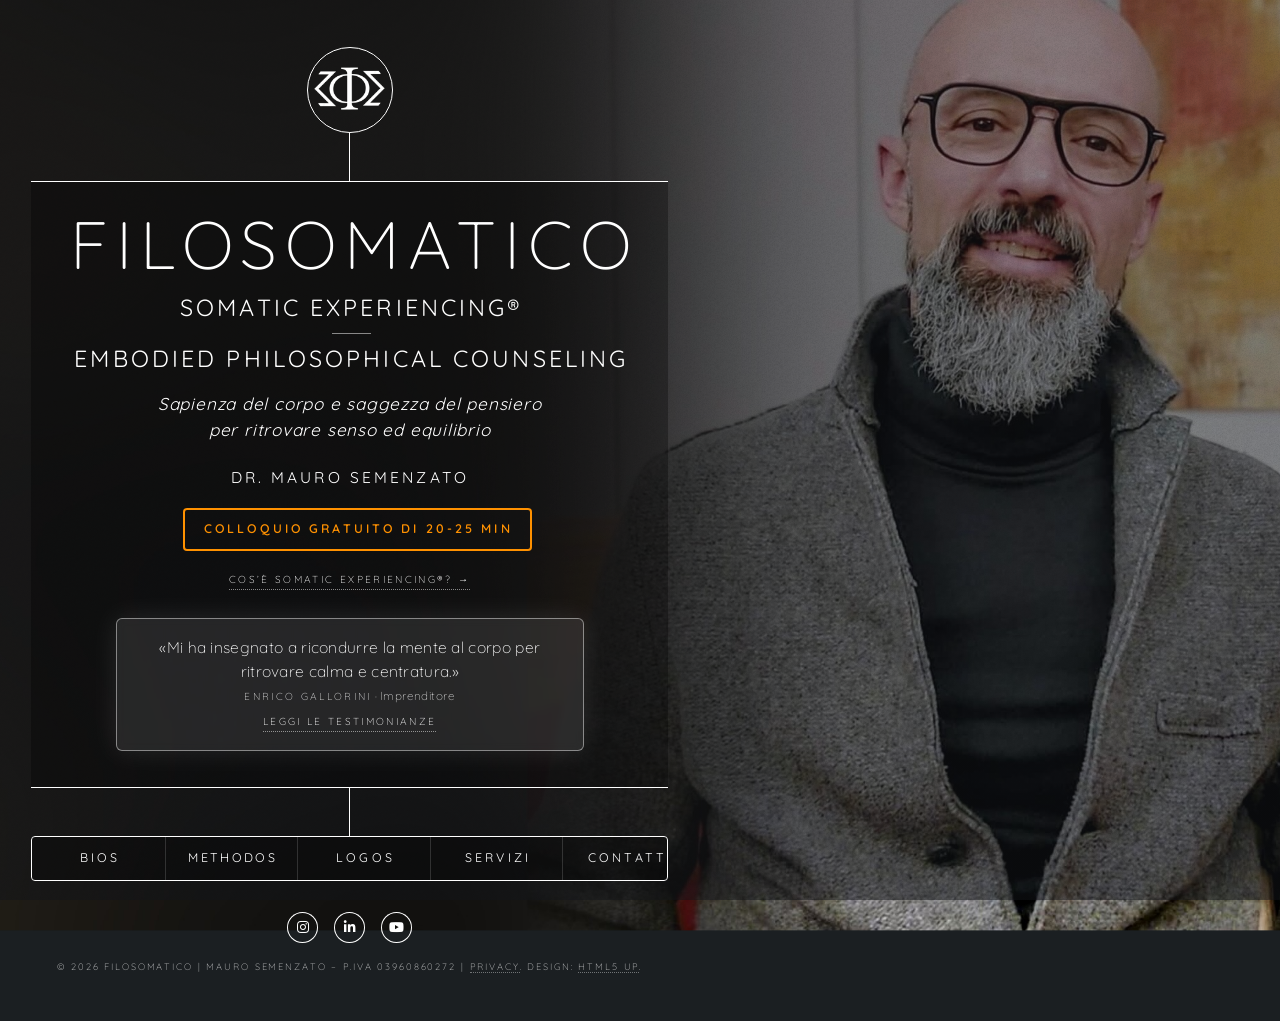
==== commit 4757d5f3: "new index con lineetta lineetta tra SE ed EPC" ====
--- a/index.html
+++ b/index.html
@@ -106,6 +106,9 @@
             #header .content .inner h2 { margin-top: 1.8rem !important; }
         }
 
+        /* Lineetta orizzontale tra le due righe del sottotitolo */
+        #header .content .inner h2 .sub-sep { display: block; width: 2.5rem; height: 1px; margin: 0.55rem auto; background: rgba(255, 255, 255, 0.5); }
+
         /* Link dai Servizi: lascia un po' d'aria sopra il titolo Somatic Experiencing in Methodos */
         #metodo-se { scroll-margin-top: 2rem; }
 
@@ -177,7 +180,7 @@
                 <div class="content">
                     <div class="inner">
                         <h1>Filosomatico</h1>
-                        <h2><strong>Somatic Experiencing&reg;<br>Embodied Philosophical Counseling</strong></h2>
+                        <h2><strong>Somatic Experiencing&reg;<span class="sub-sep" aria-hidden="true"></span>Embodied Philosophical Counseling</strong></h2>
                         
                         <div style="margin-bottom: 1.5rem; text-transform: none !important; letter-spacing: 0.05rem; line-height: 1.5; font-size: clamp(0.8rem, 2.5vw, 1.1rem);">
                             <span style="display: block; white-space: nowrap;"><strong><em>Sapienza del corpo e saggezza del pensiero</em></strong></span>
